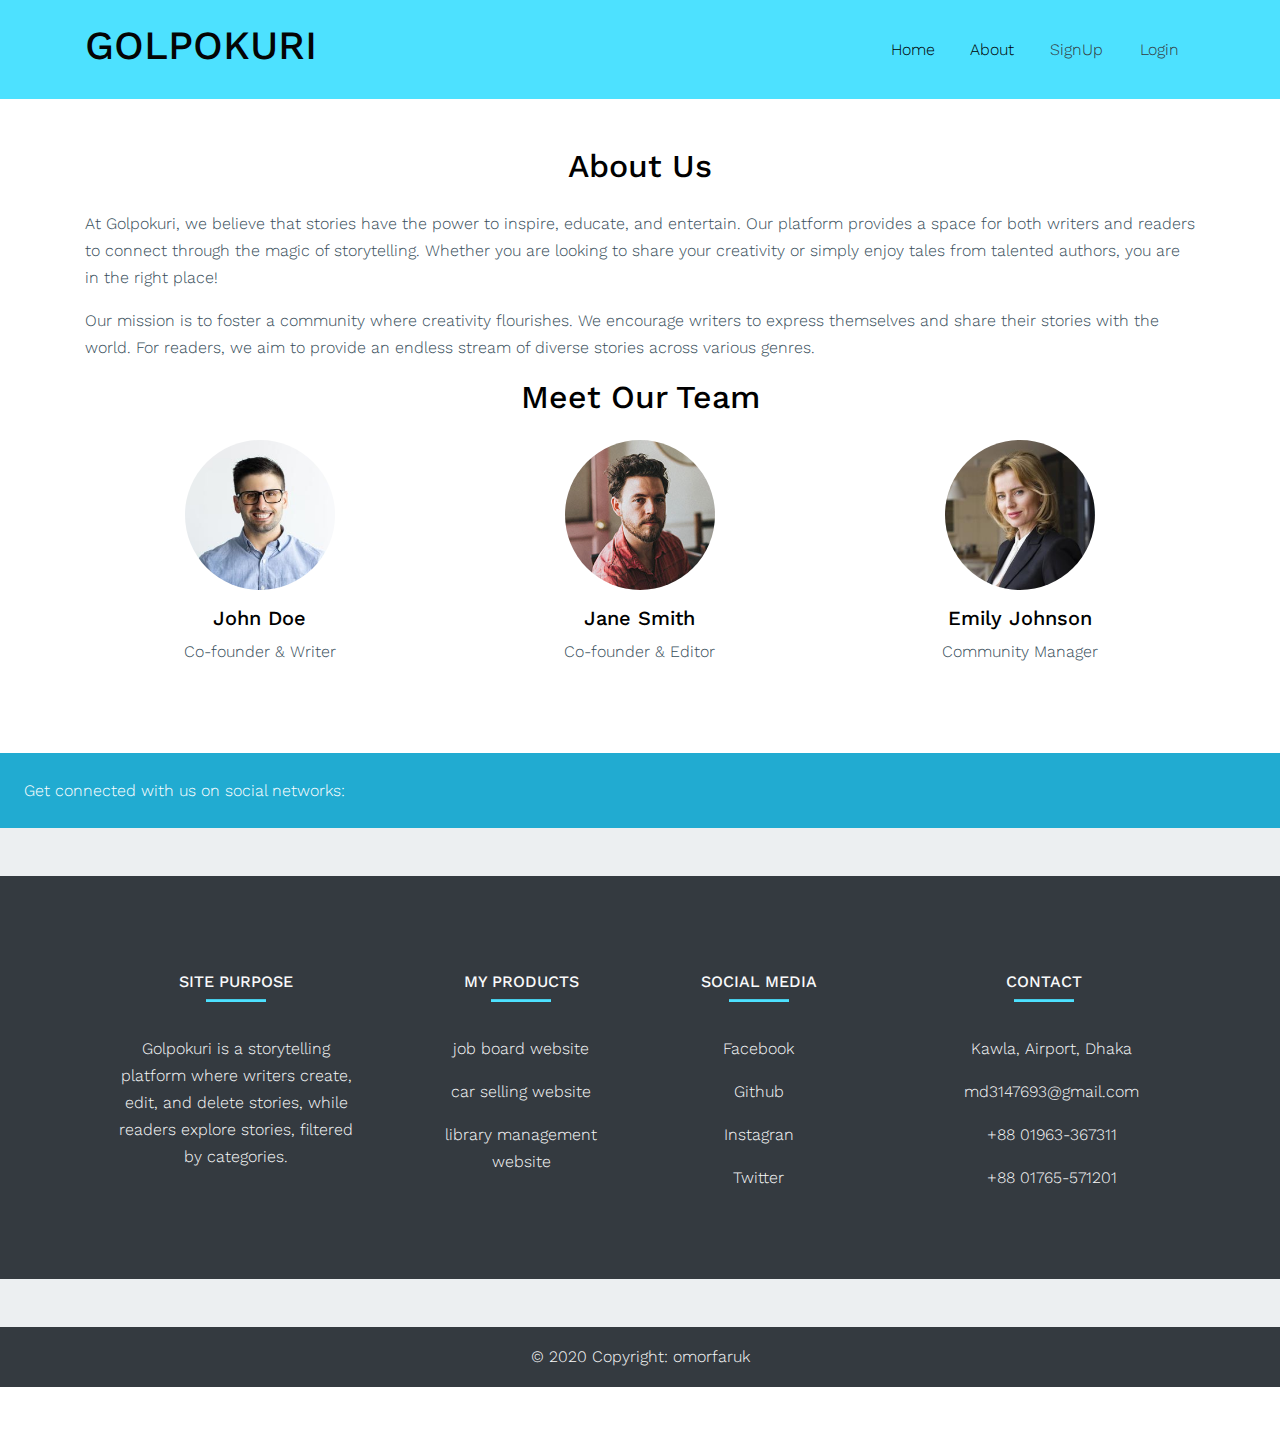
==== about.html @ 8b09ac80 "front end code upload" ====
<!doctype html>
<html lang="en">

  <head>
    <title>Trips &mdash; Website Template by Colorlib</title>
    <meta charset="utf-8">
    <meta name="viewport" content="width=device-width, initial-scale=1, shrink-to-fit=no">
    <link rel="stylesheet" href="https://cdnjs.cloudflare.com/ajax/libs/font-awesome/6.6.0/css/all.min.css" integrity="sha512-Kc323vGBEqzTmouAECnVceyQqyqdsSiqLQISBL29aUW4U/M7pSPA/gEUZQqv1cwx4OnYxTxve5UMg5GT6L4JJg==" crossorigin="anonymous" referrerpolicy="no-referrer" />
    <link href="https://fonts.googleapis.com/css?family=Work+Sans:400,700,900&display=swap" rel="stylesheet">

    <link rel="stylesheet" href="fonts/icomoon/style.css">

    <link rel="stylesheet" href="css/bootstrap.min.css">
    <link rel="stylesheet" href="css/bootstrap-datepicker.css">
    <link rel="stylesheet" href="css/jquery.fancybox.min.css">
    <link rel="stylesheet" href="css/owl.carousel.min.css">
    <link rel="stylesheet" href="css/owl.theme.default.min.css">
    <link rel="stylesheet" href="fonts/flaticon/font/flaticon.css">
    <link rel="stylesheet" href="css/aos.css">

    <!-- MAIN CSS -->
    <link rel="stylesheet" href="css/style.css">
    <link rel="stylesheet" href="style.css">
    
  </head>

  <body data-spy="scroll" data-target=".site-navbar-target" data-offset="300">

    
    <div class="site-wrap" id="home-section">

      <div class="site-mobile-menu site-navbar-target">
        <div class="site-mobile-menu-header">
          <div class="site-mobile-menu-close mt-3">
            <span class="icon-close2 js-menu-toggle"></span>
          </div>
        </div>
        <div class="site-mobile-menu-body"></div>
      </div>

   

      <header class="site-navbar site-navbar-target mb-5" role="banner" style="background-color: #4de1ff;">

        <div class="container">
          <div class="row align-items-center position-relative">

            <div class="col-3 ">
              <div class="site-logo">
                <a href="index.html" class="font-weight-bold">
                  <h1 style="color: rgb(4, 4, 4);">GolpoKuri</h1>
                </a>
              </div>
            </div>

            <div class="col-9  text-right">
              

              <span class="d-inline-block d-lg-none"><a href="#" class="text-white site-menu-toggle js-menu-toggle py-5 text-white"><span class="icon-menu h3 text-white"></span></a></span>

              

              <nav class="site-navigation text-right ml-auto d-none d-lg-block" role="navigation">
                <ul class="site-menu main-menu js-clone-nav ml-auto ">
                  <li><a href="index.html" class="nav-link">Home</a></li>
                  <li><a href="about.html" class="nav-link">About</a></li>
                  <div id="nav-outlook">
                  
                  </div>
                  
                </ul>
              </nav>
            </div>

            
          </div>
        </div>

      </header>


         <!-- conditional nav -->
         <script>
          const token = localStorage.getItem("token");
          nav_menu = document.getElementById("nav-outlook")
          if(token){
            const user_type = localStorage.getItem("user_type");
            if(user_type == "writer"){
              nav_menu.innerHTML = `
              <a href="dashboard.html" class="nav-link text-dark">Dashboard</a>
              <a href="post_story.html" class="nav-link text-dark">Post Story</a>
              <a href="" class="nav-link btn" onclick="handleLogout(event)">Logout</a>
              `;
            }
            else{
              nav_menu.innerHTML = `
              <a href="index.html#stories" class="nav-link text-dark" >Read Stories</a>
              <a href="" class="nav-link text-dark btn" onclick="handleLogout(event)">Logout</a>
              `;
            }  
          }
          else{
              nav_menu.innerHTML = `
              <a href="register.html" class="nav-link text-dark">SignUp</a>
              <a href="login.html" class="nav-link text-dark">Login</a>
              `;
          }
      </script>
  


    <!-- container  -->

    <div class="container content">
      <h2 class="text-center mb-4">About Us</h2>
      <p>
          At Golpokuri, we believe that stories have the power to inspire, educate, and entertain. Our platform provides a space for both writers and readers to connect through the magic of storytelling. Whether you are looking to share your creativity or simply enjoy tales from talented authors, you are in the right place!
      </p>
      <p>
          Our mission is to foster a community where creativity flourishes. We encourage writers to express themselves and share their stories with the world. For readers, we aim to provide an endless stream of diverse stories across various genres. 
      </p>
  </div>

  <div class="container">
      <h2 class="text-center mb-4">Meet Our Team</h2>
      <div class="row">
          <div class="col-md-4 text-center mb-4">
              <div class="team-member">
                  <img src="images/person_1.jpg" alt="Team Member 1" class="img-fluid rounded-circle mb-3" style="width: 150px; height: 150px;">
                  <h5>John Doe</h5>
                  <p>Co-founder & Writer</p>
              </div>
          </div>
          <div class="col-md-4 text-center mb-4">
              <div class="team-member">
                  <img src="images/person_4.jpg" alt="Team Member 2" class="img-fluid rounded-circle mb-3" style="width: 150px; height: 150px;">
                  <h5>Jane Smith</h5>
                  <p>Co-founder & Editor</p>
              </div>
          </div>
          <div class="col-md-4 text-center mb-4">
              <div class="team-member">
                  <img src="images/person_3.jpg" alt="Team Member 3" class="img-fluid rounded-circle mb-3" style="width: 150px; height: 150px;">
                  <h5>Emily Johnson</h5>
                  <p>Community Manager</p>
              </div>
          </div>
      </div>
  </div>
   <!-- Remove the container if you want to extend the Footer to full width. -->
   <div class="my-5">
    <!-- Footer -->
    <footer
            class="text-center text-lg-start text-dark"
            style="background-color: #ECEFF1"
            >
      <!-- Section: Social media -->
      <section
               class="d-flex justify-content-between p-4 text-white"
               style="background-color: #21abd1"
               >
        <!-- Left -->
        <div class="me-5">
          <span>Get connected with us on social networks:</span>
        </div>
        <!-- Left -->
  
        <!-- Right -->
        <div>
          <a href="" class="text-white me-4">
            <i class="fab fa-facebook-f"></i>
          </a>
          <a href="" class="text-white me-4">
            <i class="fab fa-twitter"></i>
          </a>
          <a href="" class="text-white me-4">
            <i class="fab fa-google"></i>
          </a>
          <a href="" class="text-white me-4">
            <i class="fab fa-instagram"></i>
          </a>
          <a href="" class="text-white me-4">
            <i class="fab fa-linkedin"></i>
          </a>
          <a href="" class="text-white me-4">
            <i class="fab fa-github"></i>
          </a>
        </div>
        <!-- Right -->
      </section>
      <!-- Section: Social media -->
  
      <!-- Section: Links  -->
      <section class="bg-dark text-light my-5 py-5">
        <div class="container text-center text-md-start mt-5">
          <!-- Grid row -->
          <div class="row mt-3">
            <!-- Grid column -->
            <div class="col-md-3 col-lg-4 col-xl-3 mx-auto mb-4">
              <!-- Content -->
              <h6 class="text-uppercase fw-bold">Site Purpose</h6>
              <hr
                  class="mb-4 mt-0 d-inline-block mx-auto"
                  style="width: 60px; background-color: #4de1ff; height: 2px"
                  />
              <p>
                Golpokuri is a storytelling platform where writers create, edit, and delete stories, while readers explore stories, filtered by categories.
              </p>
            </div>
            <!-- Grid column -->
  
            <!-- Grid column -->
            <div class="col-md-2 col-lg-2 col-xl-2 mx-auto mb-4">
              <!-- Links -->
              <h6 class="text-uppercase fw-bold">My Products</h6>
              <hr
                  class="mb-4 mt-0 d-inline-block mx-auto"
                  style="width: 60px; background-color: #4de1ff; height: 2px"
                  />
              <p>
                <a href="https://mdomor527461.github.io/job_board-frontend/" target="_blank" class="text-light">job board website</a>
              </p>
              <p>
                <a href="https://car-selling-project.onrender.com" target="_blank" class="text-light">car selling website</a>
              </p>
              <p>
                <a href="https://library-management-project-u3xs.onrender.com" target="_blank"  class="text-light">library management website</a>
              </p>
          
            </div>
            <!-- Grid column -->
  
            <!-- Grid column -->
            <div class="col-md-3 col-lg-2 col-xl-2 mx-auto mb-4">
              <!-- Links -->
              <h6 class="text-uppercase fw-bold">Social Media</h6>
              <hr
                  class="mb-4 mt-0 d-inline-block mx-auto"
                  style="width: 60px; background-color: #4de1ff; height: 2px"
                  />
              <p>
                <a href="https://www.facebook.com/profile.php?id=100095631724268&mibextid=ZbWKwL" class="text-light">Facebook</a>
              </p>
              <p>
                <a href="https://github.com/mdomor527461" class="text-light">Github</a>
              </p>
              <p>
                <a href="https://www.instagram.com/mdomor6674/?hl=en" class="text-light">Instagran</a>
              </p>
              <p>
                <a href="https://x.com/login" class="text-light">Twitter</a>
              </p>
            </div>
            <!-- Grid column -->
  
            <!-- Grid column -->
            <div class="col-md-4 col-lg-3 col-xl-3 mx-auto mb-md-0 mb-4">
              <!-- Links -->
              <h6 class="text-uppercase fw-bold">Contact</h6>
              <hr
                  class="mb-4 mt-0 d-inline-block mx-auto"
                  style="width: 60px; background-color: #4de1ff; height: 2px"
                  />
              <p><i class="fas fa-home mr-3"></i> Kawla, Airport, Dhaka</p>
              <p><i class="fas fa-envelope mr-3"></i> md3147693@gmail.com</p>
              <p><i class="fas fa-phone mr-3"></i> +88 01963-367311</p>
              <p><i class="fas fa-print mr-3"></i> +88 01765-571201</p>
            </div>
            <!-- Grid column -->
          </div>
          <!-- Grid row -->
        </div>
      </section>
      <!-- Section: Links  -->
  
      <!-- Copyright -->
      <div
           class="text-center p-3 bg-dark text-light"
           >
        © 2020 Copyright:
        <a class="text-light" href="https://github.com/mdomor527461"
           >omorfaruk</a
          >
      </div>
      <!-- Copyright -->
    </footer>
    <!-- Footer -->
  </div>
<!-- End of .container -->

    </div>

    <script src="js/jquery-3.3.1.min.js"></script>
    <script src="js/jquery-migrate-3.0.0.js"></script>
    <script src="js/popper.min.js"></script>
    <script src="js/bootstrap.min.js"></script>
    <script src="js/owl.carousel.min.js"></script>
    <script src="js/jquery.sticky.js"></script>
    <script src="js/jquery.waypoints.min.js"></script>
    <script src="js/jquery.animateNumber.min.js"></script>
    <script src="js/jquery.fancybox.min.js"></script>
    <script src="js/jquery.stellar.min.js"></script>
    <script src="js/jquery.easing.1.3.js"></script>
    <script src="js/bootstrap-datepicker.min.js"></script>
    <script src="js/isotope.pkgd.min.js"></script>
    <script src="js/aos.js"></script>
    <script src="js/main.js"></script>
    <!-- user difined js file -->
    <script src="logout.js"></script>
  </body>

</html>
---- fonts/icomoon/style.css ----
@font-face {
  font-family: 'icomoon';
  src:  url('fonts/icomoon.eot?10si43');
  src:  url('fonts/icomoon.eot?10si43#iefix') format('embedded-opentype'),
    url('fonts/icomoon.ttf?10si43') format('truetype'),
    url('fonts/icomoon.woff?10si43') format('woff'),
    url('fonts/icomoon.svg?10si43#icomoon') format('svg');
  font-weight: normal;
  font-style: normal;
}

[class^="icon-"], [class*=" icon-"] {
  /* use !important to prevent issues with browser extensions that change fonts */
  font-family: 'icomoon' !important;
  speak: none;
  font-style: normal;
  font-weight: normal;
  font-variant: normal;
  text-transform: none;
  line-height: 1;

  /* Better Font Rendering =========== */
  -webkit-font-smoothing: antialiased;
  -moz-osx-font-smoothing: grayscale;
}

.icon-asterisk:before {
  content: "\f069";
}
.icon-plus:before {
  content: "\f067";
}
.icon-question:before {
  content: "\f128";
}
.icon-minus:before {
  content: "\f068";
}
.icon-glass:before {
  content: "\f000";
}
.icon-music:before {
  content: "\f001";
}
.icon-search:before {
  content: "\f002";
}
.icon-envelope-o:before {
  content: "\f003";
}
.icon-heart:before {
  content: "\f004";
}
.icon-star:before {
  content: "\f005";
}
.icon-star-o:before {
  content: "\f006";
}
.icon-user:before {
  content: "\f007";
}
.icon-film:before {
  content: "\f008";
}
.icon-th-large:before {
  content: "\f009";
}
.icon-th:before {
  content: "\f00a";
}
.icon-th-list:before {
  content: "\f00b";
}
.icon-check:before {
  content: "\f00c";
}
.icon-close:before {
  content: "\f00d";
}
.icon-remove:before {
  content: "\f00d";
}
.icon-times:before {
  content: "\f00d";
}
.icon-search-plus:before {
  content: "\f00e";
}
.icon-search-minus:before {
  content: "\f010";
}
.icon-power-off:before {
  content: "\f011";
}
.icon-signal:before {
  content: "\f012";
}
.icon-cog:before {
  content: "\f013";
}
.icon-gear:before {
  content: "\f013";
}
.icon-trash-o:before {
  content: "\f014";
}
.icon-home:before {
  content: "\f015";
}
.icon-file-o:before {
  content: "\f016";
}
.icon-clock-o:before {
  content: "\f017";
}
.icon-road:before {
  content: "\f018";
}
.icon-download:before {
  content: "\f019";
}
.icon-arrow-circle-o-down:before {
  content: "\f01a";
}
.icon-arrow-circle-o-up:before {
  content: "\f01b";
}
.icon-inbox:before {
  content: "\f01c";
}
.icon-play-circle-o:before {
  content: "\f01d";
}
.icon-repeat:before {
  content: "\f01e";
}
.icon-rotate-right:before {
  content: "\f01e";
}
.icon-refresh:before {
  content: "\f021";
}
.icon-list-alt:before {
  content: "\f022";
}
.icon-lock:before {
  content: "\f023";
}
.icon-flag:before {
  content: "\f024";
}
.icon-headphones:before {
  content: "\f025";
}
.icon-volume-off:before {
  content: "\f026";
}
.icon-volume-down:before {
  content: "\f027";
}
.icon-volume-up:before {
  content: "\f028";
}
.icon-qrcode:before {
  content: "\f029";
}
.icon-barcode:before {
  content: "\f02a";
}
.icon-tag:before {
  content: "\f02b";
}
.icon-tags:before {
  content: "\f02c";
}
.icon-book:before {
  content: "\f02d";
}
.icon-bookmark:before {
  content: "\f02e";
}
.icon-print:before {
  content: "\f02f";
}
.icon-camera:before {
  content: "\f030";
}
.icon-font:before {
  content: "\f031";
}
.icon-bold:before {
  content: "\f032";
}
.icon-italic:before {
  content: "\f033";
}
.icon-text-height:before {
  content: "\f034";
}
.icon-text-width:before {
  content: "\f035";
}
.icon-align-left:before {
  content: "\f036";
}
.icon-align-center:before {
  content: "\f037";
}
.icon-align-right:before {
  content: "\f038";
}
.icon-align-justify:before {
  content: "\f039";
}
.icon-list:before {
  content: "\f03a";
}
.icon-dedent:before {
  content: "\f03b";
}
.icon-outdent:before {
  content: "\f03b";
}
.icon-indent:before {
  content: "\f03c";
}
.icon-video-camera:before {
  content: "\f03d";
}
.icon-image:before {
  content: "\f03e";
}
.icon-photo:before {
  content: "\f03e";
}
.icon-picture-o:before {
  content: "\f03e";
}
.icon-pencil:before {
  content: "\f040";
}
.icon-map-marker:before {
  content: "\f041";
}
.icon-adjust:before {
  content: "\f042";
}
.icon-tint:before {
  content: "\f043";
}
.icon-edit:before {
  content: "\f044";
}
.icon-pencil-square-o:before {
  content: "\f044";
}
.icon-share-square-o:before {
  content: "\f045";
}
.icon-check-square-o:before {
  content: "\f046";
}
.icon-arrows:before {
  content: "\f047";
}
.icon-step-backward:before {
  content: "\f048";
}
.icon-fast-backward:before {
  content: "\f049";
}
.icon-backward:before {
  content: "\f04a";
}
.icon-play:before {
  content: "\f04b";
}
.icon-pause:before {
  content: "\f04c";
}
.icon-stop:before {
  content: "\f04d";
}
.icon-forward:before {
  content: "\f04e";
}
.icon-fast-forward:before {
  content: "\f050";
}
.icon-step-forward:before {
  content: "\f051";
}
.icon-eject:before {
  content: "\f052";
}
.icon-chevron-left:before {
  content: "\f053";
}
.icon-chevron-right:before {
  content: "\f054";
}
.icon-plus-circle:before {
  content: "\f055";
}
.icon-minus-circle:before {
  content: "\f056";
}
.icon-times-circle:before {
  content: "\f057";
}
.icon-check-circle:before {
  content: "\f058";
}
.icon-question-circle:before {
  content: "\f059";
}
.icon-info-circle:before {
  content: "\f05a";
}
.icon-crosshairs:before {
  content: "\f05b";
}
.icon-times-circle-o:before {
  content: "\f05c";
}
.icon-check-circle-o:before {
  content: "\f05d";
}
.icon-ban:before {
  content: "\f05e";
}
.icon-arrow-left:before {
  content: "\f060";
}
.icon-arrow-right:before {
  content: "\f061";
}
.icon-arrow-up:before {
  content: "\f062";
}
.icon-arrow-down:before {
  content: "\f063";
}
.icon-mail-forward:before {
  content: "\f064";
}
.icon-share:before {
  content: "\f064";
}
.icon-expand:before {
  content: "\f065";
}
.icon-compress:before {
  content: "\f066";
}
.icon-exclamation-circle:before {
  content: "\f06a";
}
.icon-gift:before {
  content: "\f06b";
}
.icon-leaf:before {
  content: "\f06c";
}
.icon-fire:before {
  content: "\f06d";
}
.icon-eye:before {
  content: "\f06e";
}
.icon-eye-slash:before {
  content: "\f070";
}
.icon-exclamation-triangle:before {
  content: "\f071";
}
.icon-warning:before {
  content: "\f071";
}
.icon-plane:before {
  content: "\f072";
}
.icon-calendar:before {
  content: "\f073";
}
.icon-random:before {
  content: "\f074";
}
.icon-comment:before {
  content: "\f075";
}
.icon-magnet:before {
  content: "\f076";
}
.icon-chevron-up:before {
  content: "\f077";
}
.icon-chevron-down:before {
  content: "\f078";
}
.icon-retweet:before {
  content: "\f079";
}
.icon-shopping-cart:before {
  content: "\f07a";
}
.icon-folder:before {
  content: "\f07b";
}
.icon-folder-open:before {
  content: "\f07c";
}
.icon-arrows-v:before {
  content: "\f07d";
}
.icon-arrows-h:before {
  content: "\f07e";
}
.icon-bar-chart:before {
  content: "\f080";
}
.icon-bar-chart-o:before {
  content: "\f080";
}
.icon-twitter-square:before {
  content: "\f081";
}
.icon-facebook-square:before {
  content: "\f082";
}
.icon-camera-retro:before {
  content: "\f083";
}
.icon-key:before {
  content: "\f084";
}
.icon-cogs:before {
  content: "\f085";
}
.icon-gears:before {
  content: "\f085";
}
.icon-comments:before {
  content: "\f086";
}
.icon-thumbs-o-up:before {
  content: "\f087";
}
.icon-thumbs-o-down:before {
  content: "\f088";
}
.icon-star-half:before {
  content: "\f089";
}
.icon-heart-o:before {
  content: "\f08a";
}
.icon-sign-out:before {
  content: "\f08b";
}
.icon-linkedin-square:before {
  content: "\f08c";
}
.icon-thumb-tack:before {
  content: "\f08d";
}
.icon-external-link:before {
  content: "\f08e";
}
.icon-sign-in:before {
  content: "\f090";
}
.icon-trophy:before {
  content: "\f091";
}
.icon-github-square:before {
  content: "\f092";
}
.icon-upload:before {
  content: "\f093";
}
.icon-lemon-o:before {
  content: "\f094";
}
.icon-phone:before {
  content: "\f095";
}
.icon-square-o:before {
  content: "\f096";
}
.icon-bookmark-o:before {
  content: "\f097";
}
.icon-phone-square:before {
  content: "\f098";
}
.icon-twitter:before {
  content: "\f099";
}
.icon-facebook:before {
  content: "\f09a";
}
.icon-facebook-f:before {
  content: "\f09a";
}
.icon-github:before {
  content: "\f09b";
}
.icon-unlock:before {
  content: "\f09c";
}
.icon-credit-card:before {
  content: "\f09d";
}
.icon-feed:before {
  content: "\f09e";
}
.icon-rss:before {
  content: "\f09e";
}
.icon-hdd-o:before {
  content: "\f0a0";
}
.icon-bullhorn:before {
  content: "\f0a1";
}
.icon-bell-o:before {
  content: "\f0a2";
}
.icon-certificate:before {
  content: "\f0a3";
}
.icon-hand-o-right:before {
  content: "\f0a4";
}
.icon-hand-o-left:before {
  content: "\f0a5";
}
.icon-hand-o-up:before {
  content: "\f0a6";
}
.icon-hand-o-down:before {
  content: "\f0a7";
}
.icon-arrow-circle-left:before {
  content: "\f0a8";
}
.icon-arrow-circle-right:before {
  content: "\f0a9";
}
.icon-arrow-circle-up:before {
  content: "\f0aa";
}
.icon-arrow-circle-down:before {
  content: "\f0ab";
}
.icon-globe:before {
  content: "\f0ac";
}
.icon-wrench:before {
  content: "\f0ad";
}
.icon-tasks:before {
  content: "\f0ae";
}
.icon-filter:before {
  content: "\f0b0";
}
.icon-briefcase:before {
  content: "\f0b1";
}
.icon-arrows-alt:before {
  content: "\f0b2";
}
.icon-group:before {
  content: "\f0c0";
}
.icon-users:before {
  content: "\f0c0";
}
.icon-chain:before {
  content: "\f0c1";
}
.icon-link:before {
  content: "\f0c1";
}
.icon-cloud:before {
  content: "\f0c2";
}
.icon-flask:before {
  content: "\f0c3";
}
.icon-cut:before {
  content: "\f0c4";
}
.icon-scissors:before {
  content: "\f0c4";
}
.icon-copy:before {
  content: "\f0c5";
}
.icon-files-o:before {
  content: "\f0c5";
}
.icon-paperclip:before {
  content: "\f0c6";
}
.icon-floppy-o:before {
  content: "\f0c7";
}
.icon-save:before {
  content: "\f0c7";
}
.icon-square:before {
  content: "\f0c8";
}
.icon-bars:before {
  content: "\f0c9";
}
.icon-navicon:before {
  content: "\f0c9";
}
.icon-reorder:before {
  content: "\f0c9";
}
.icon-list-ul:before {
  content: "\f0ca";
}
.icon-list-ol:before {
  content: "\f0cb";
}
.icon-strikethrough:before {
  content: "\f0cc";
}
.icon-underline:before {
  content: "\f0cd";
}
.icon-table:before {
  content: "\f0ce";
}
.icon-magic:before {
  content: "\f0d0";
}
.icon-truck:before {
  content: "\f0d1";
}
.icon-pinterest:before {
  content: "\f0d2";
}
.icon-pinterest-square:before {
  content: "\f0d3";
}
.icon-google-plus-square:before {
  content: "\f0d4";
}
.icon-google-plus:before {
  content: "\f0d5";
}
.icon-money:before {
  content: "\f0d6";
}
.icon-caret-down:before {
  content: "\f0d7";
}
.icon-caret-up:before {
  content: "\f0d8";
}
.icon-caret-left:before {
  content: "\f0d9";
}
.icon-caret-right:before {
  content: "\f0da";
}
.icon-columns:before {
  content: "\f0db";
}
.icon-sort:before {
  content: "\f0dc";
}
.icon-unsorted:before {
  content: "\f0dc";
}
.icon-sort-desc:before {
  content: "\f0dd";
}
.icon-sort-down:before {
  content: "\f0dd";
}
.icon-sort-asc:before {
  content: "\f0de";
}
.icon-sort-up:before {
  content: "\f0de";
}
.icon-envelope:before {
  content: "\f0e0";
}
.icon-linkedin:before {
  content: "\f0e1";
}
.icon-rotate-left:before {
  content: "\f0e2";
}
.icon-undo:before {
  content: "\f0e2";
}
.icon-gavel:before {
  content: "\f0e3";
}
.icon-legal:before {
  content: "\f0e3";
}
.icon-dashboard:before {
  content: "\f0e4";
}
.icon-tachometer:before {
  content: "\f0e4";
}
.icon-comment-o:before {
  content: "\f0e5";
}
.icon-comments-o:before {
  content: "\f0e6";
}
.icon-bolt:before {
  content: "\f0e7";
}
.icon-flash:before {
  content: "\f0e7";
}
.icon-sitemap:before {
  content: "\f0e8";
}
.icon-umbrella:before {
  content: "\f0e9";
}
.icon-clipboard:before {
  content: "\f0ea";
}
.icon-paste:before {
  content: "\f0ea";
}
.icon-lightbulb-o:before {
  content: "\f0eb";
}
.icon-exchange:before {
  content: "\f0ec";
}
.icon-cloud-download:before {
  content: "\f0ed";
}
.icon-cloud-upload:before {
  content: "\f0ee";
}
.icon-user-md:before {
  content: "\f0f0";
}
.icon-stethoscope:before {
  content: "\f0f1";
}
.icon-suitcase:before {
  content: "\f0f2";
}
.icon-bell:before {
  content: "\f0f3";
}
.icon-coffee:before {
  content: "\f0f4";
}
.icon-cutlery:before {
  content: "\f0f5";
}
.icon-file-text-o:before {
  content: "\f0f6";
}
.icon-building-o:before {
  content: "\f0f7";
}
.icon-hospital-o:before {
  content: "\f0f8";
}
.icon-ambulance:before {
  content: "\f0f9";
}
.icon-medkit:before {
  content: "\f0fa";
}
.icon-fighter-jet:before {
  content: "\f0fb";
}
.icon-beer:before {
  content: "\f0fc";
}
.icon-h-square:before {
  content: "\f0fd";
}
.icon-plus-square:before {
  content: "\f0fe";
}
.icon-angle-double-left:before {
  content: "\f100";
}
.icon-angle-double-right:before {
  content: "\f101";
}
.icon-angle-double-up:before {
  content: "\f102";
}
.icon-angle-double-down:before {
  content: "\f103";
}
.icon-angle-left:before {
  content: "\f104";
}
.icon-angle-right:before {
  content: "\f105";
}
.icon-angle-up:before {
  content: "\f106";
}
.icon-angle-down:before {
  content: "\f107";
}
.icon-desktop:before {
  content: "\f108";
}
.icon-laptop:before {
  content: "\f109";
}
.icon-tablet:before {
  content: "\f10a";
}
.icon-mobile:before {
  content: "\f10b";
}
.icon-mobile-phone:before {
  content: "\f10b";
}
.icon-circle-o:before {
  content: "\f10c";
}
.icon-quote-left:before {
  content: "\f10d";
}
.icon-quote-right:before {
  content: "\f10e";
}
.icon-spinner:before {
  content: "\f110";
}
.icon-circle:before {
  content: "\f111";
}
.icon-mail-reply:before {
  content: "\f112";
}
.icon-reply:before {
  content: "\f112";
}
.icon-github-alt:before {
  content: "\f113";
}
.icon-folder-o:before {
  content: "\f114";
}
.icon-folder-open-o:before {
  content: "\f115";
}
.icon-smile-o:before {
  content: "\f118";
}
.icon-frown-o:before {
  content: "\f119";
}
.icon-meh-o:before {
  content: "\f11a";
}
.icon-gamepad:before {
  content: "\f11b";
}
.icon-keyboard-o:before {
  content: "\f11c";
}
.icon-flag-o:before {
  content: "\f11d";
}
.icon-flag-checkered:before {
  content: "\f11e";
}
.icon-terminal:before {
  content: "\f120";
}
.icon-code:before {
  content: "\f121";
}
.icon-mail-reply-all:before {
  content: "\f122";
}
.icon-reply-all:before {
  content: "\f122";
}
.icon-star-half-empty:before {
  content: "\f123";
}
.icon-star-half-full:before {
  content: "\f123";
}
.icon-star-half-o:before {
  content: "\f123";
}
.icon-location-arrow:before {
  content: "\f124";
}
.icon-crop:before {
  content: "\f125";
}
.icon-code-fork:before {
  content: "\f126";
}
.icon-chain-broken:before {
  content: "\f127";
}
.icon-unlink:before {
  content: "\f127";
}
.icon-info:before {
  content: "\f129";
}
.icon-exclamation:before {
  content: "\f12a";
}
.icon-superscript:before {
  content: "\f12b";
}
.icon-subscript:before {
  content: "\f12c";
}
.icon-eraser:before {
  content: "\f12d";
}
.icon-puzzle-piece:before {
  content: "\f12e";
}
.icon-microphone:before {
  content: "\f130";
}
.icon-microphone-slash:before {
  content: "\f131";
}
.icon-shield:before {
  content: "\f132";
}
.icon-calendar-o:before {
  content: "\f133";
}
.icon-fire-extinguisher:before {
  content: "\f134";
}
.icon-rocket:before {
  content: "\f135";
}
.icon-maxcdn:before {
  content: "\f136";
}
.icon-chevron-circle-left:before {
  content: "\f137";
}
.icon-chevron-circle-right:before {
  content: "\f138";
}
.icon-chevron-circle-up:before {
  content: "\f139";
}
.icon-chevron-circle-down:before {
  content: "\f13a";
}
.icon-html5:before {
  content: "\f13b";
}
.icon-css3:before {
  content: "\f13c";
}
.icon-anchor:before {
  content: "\f13d";
}
.icon-unlock-alt:before {
  content: "\f13e";
}
.icon-bullseye:before {
  content: "\f140";
}
.icon-ellipsis-h:before {
  content: "\f141";
}
.icon-ellipsis-v:before {
  content: "\f142";
}
.icon-rss-square:before {
  content: "\f143";
}
.icon-play-circle:before {
  content: "\f144";
}
.icon-ticket:before {
  content: "\f145";
}
.icon-minus-square:before {
  content: "\f146";
}
.icon-minus-square-o:before {
  content: "\f147";
}
.icon-level-up:before {
  content: "\f148";
}
.icon-level-down:before {
  content: "\f149";
}
.icon-check-square:before {
  content: "\f14a";
}
.icon-pencil-square:before {
  content: "\f14b";
}
.icon-external-link-square:before {
  content: "\f14c";
}
.icon-share-square:before {
  content: "\f14d";
}
.icon-compass:before {
  content: "\f14e";
}
.icon-caret-square-o-down:before {
  content: "\f150";
}
.icon-toggle-down:before {
  content: "\f150";
}
.icon-caret-square-o-up:before {
  content: "\f151";
}
.icon-toggle-up:before {
  content: "\f151";
}
.icon-caret-square-o-right:before {
  content: "\f152";
}
.icon-toggle-right:before {
  content: "\f152";
}
.icon-eur:before {
  content: "\f153";
}
.icon-euro:before {
  content: "\f153";
}
.icon-gbp:before {
  content: "\f154";
}
.icon-dollar:before {
  content: "\f155";
}
.icon-usd:before {
  content: "\f155";
}
.icon-inr:before {
  content: "\f156";
}
.icon-rupee:before {
  content: "\f156";
}
.icon-cny:before {
  content: "\f157";
}
.icon-jpy:before {
  content: "\f157";
}
.icon-rmb:before {
  content: "\f157";
}
.icon-yen:before {
  content: "\f157";
}
.icon-rouble:before {
  content: "\f158";
}
.icon-rub:before {
  content: "\f158";
}
.icon-ruble:before {
  content: "\f158";
}
.icon-krw:before {
  content: "\f159";
}
.icon-won:before {
  content: "\f159";
}
.icon-bitcoin:before {
  content: "\f15a";
}
.icon-btc:before {
  content: "\f15a";
}
.icon-file:before {
  content: "\f15b";
}
.icon-file-text:before {
  content: "\f15c";
}
.icon-sort-alpha-asc:before {
  content: "\f15d";
}
.icon-sort-alpha-desc:before {
  content: "\f15e";
}
.icon-sort-amount-asc:before {
  content: "\f160";
}
.icon-sort-amount-desc:before {
  content: "\f161";
}
.icon-sort-numeric-asc:before {
  content: "\f162";
}
.icon-sort-numeric-desc:before {
  content: "\f163";
}
.icon-thumbs-up:before {
  content: "\f164";
}
.icon-thumbs-down:before {
  content: "\f165";
}
.icon-youtube-square:before {
  content: "\f166";
}
.icon-youtube:before {
  content: "\f167";
}
.icon-xing:before {
  content: "\f168";
}
.icon-xing-square:before {
  content: "\f169";
}
.icon-youtube-play:before {
  content: "\f16a";
}
.icon-dropbox:before {
  content: "\f16b";
}
.icon-stack-overflow:before {
  content: "\f16c";
}
.icon-instagram:before {
  content: "\f16d";
}
.icon-flickr:before {
  content: "\f16e";
}
.icon-adn:before {
  content: "\f170";
}
.icon-bitbucket:before {
  content: "\f171";
}
.icon-bitbucket-square:before {
  content: "\f172";
}
.icon-tumblr:before {
  content: "\f173";
}
.icon-tumblr-square:before {
  content: "\f174";
}
.icon-long-arrow-down:before {
  content: "\f175";
}
.icon-long-arrow-up:before {
  content: "\f176";
}
.icon-long-arrow-left:before {
  content: "\f177";
}
.icon-long-arrow-right:before {
  content: "\f178";
}
.icon-apple:before {
  content: "\f179";
}
.icon-windows:before {
  content: "\f17a";
}
.icon-android:before {
  content: "\f17b";
}
.icon-linux:before {
  content: "\f17c";
}
.icon-dribbble:before {
  content: "\f17d";
}
.icon-skype:before {
  content: "\f17e";
}
.icon-foursquare:before {
  content: "\f180";
}
.icon-trello:before {
  content: "\f181";
}
.icon-female:before {
  content: "\f182";
}
.icon-male:before {
  content: "\f183";
}
.icon-gittip:before {
  content: "\f184";
}
.icon-gratipay:before {
  content: "\f184";
}
.icon-sun-o:before {
  content: "\f185";
}
.icon-moon-o:before {
  content: "\f186";
}
.icon-archive:before {
  content: "\f187";
}
.icon-bug:before {
  content: "\f188";
}
.icon-vk:before {
  content: "\f189";
}
.icon-weibo:before {
  content: "\f18a";
}
.icon-renren:before {
  content: "\f18b";
}
.icon-pagelines:before {
  content: "\f18c";
}
.icon-stack-exchange:before {
  content: "\f18d";
}
.icon-arrow-circle-o-right:before {
  content: "\f18e";
}
.icon-arrow-circle-o-left:before {
  content: "\f190";
}
.icon-caret-square-o-left:before {
  content: "\f191";
}
.icon-toggle-left:before {
  content: "\f191";
}
.icon-dot-circle-o:before {
  content: "\f192";
}
.icon-wheelchair:before {
  content: "\f193";
}
.icon-vimeo-square:before {
  content: "\f194";
}
.icon-try:before {
  content: "\f195";
}
.icon-turkish-lira:before {
  content: "\f195";
}
.icon-plus-square-o:before {
  content: "\f196";
}
.icon-space-shuttle:before {
  content: "\f197";
}
.icon-slack:before {
  content: "\f198";
}
.icon-envelope-square:before {
  content: "\f199";
}
.icon-wordpress:before {
  content: "\f19a";
}
.icon-openid:before {
  content: "\f19b";
}
.icon-bank:before {
  content: "\f19c";
}
.icon-institution:before {
  content: "\f19c";
}
.icon-university:before {
  content: "\f19c";
}
.icon-graduation-cap:before {
  content: "\f19d";
}
.icon-mortar-board:before {
  content: "\f19d";
}
.icon-yahoo:before {
  content: "\f19e";
}
.icon-google:before {
  content: "\f1a0";
}
.icon-reddit:before {
  content: "\f1a1";
}
.icon-reddit-square:before {
  content: "\f1a2";
}
.icon-stumbleupon-circle:before {
  content: "\f1a3";
}
.icon-stumbleupon:before {
  content: "\f1a4";
}
.icon-delicious:before {
  content: "\f1a5";
}
.icon-digg:before {
  content: "\f1a6";
}
.icon-pied-piper-pp:before {
  content: "\f1a7";
}
.icon-pied-piper-alt:before {
  content: "\f1a8";
}
.icon-drupal:before {
  content: "\f1a9";
}
.icon-joomla:before {
  content: "\f1aa";
}
.icon-language:before {
  content: "\f1ab";
}
.icon-fax:before {
  content: "\f1ac";
}
.icon-building:before {
  content: "\f1ad";
}
.icon-child:before {
  content: "\f1ae";
}
.icon-paw:before {
  content: "\f1b0";
}
.icon-spoon:before {
  content: "\f1b1";
}
.icon-cube:before {
  content: "\f1b2";
}
.icon-cubes:before {
  content: "\f1b3";
}
.icon-behance:before {
  content: "\f1b4";
}
.icon-behance-square:before {
  content: "\f1b5";
}
.icon-steam:before {
  content: "\f1b6";
}
.icon-steam-square:before {
  content: "\f1b7";
}
.icon-recycle:before {
  content: "\f1b8";
}
.icon-automobile:before {
  content: "\f1b9";
}
.icon-car:before {
  content: "\f1b9";
}
.icon-cab:before {
  content: "\f1ba";
}
.icon-taxi:before {
  content: "\f1ba";
}
.icon-tree:before {
  content: "\f1bb";
}
.icon-spotify:before {
  content: "\f1bc";
}
.icon-deviantart:before {
  content: "\f1bd";
}
.icon-soundcloud:before {
  content: "\f1be";
}
.icon-database:before {
  content: "\f1c0";
}
.icon-file-pdf-o:before {
  content: "\f1c1";
}
.icon-file-word-o:before {
  content: "\f1c2";
}
.icon-file-excel-o:before {
  content: "\f1c3";
}
.icon-file-powerpoint-o:before {
  content: "\f1c4";
}
.icon-file-image-o:before {
  content: "\f1c5";
}
.icon-file-photo-o:before {
  content: "\f1c5";
}
.icon-file-picture-o:before {
  content: "\f1c5";
}
.icon-file-archive-o:before {
  content: "\f1c6";
}
.icon-file-zip-o:before {
  content: "\f1c6";
}
.icon-file-audio-o:before {
  content: "\f1c7";
}
.icon-file-sound-o:before {
  content: "\f1c7";
}
.icon-file-movie-o:before {
  content: "\f1c8";
}
.icon-file-video-o:before {
  content: "\f1c8";
}
.icon-file-code-o:before {
  content: "\f1c9";
}
.icon-vine:before {
  content: "\f1ca";
}
.icon-codepen:before {
  content: "\f1cb";
}
.icon-jsfiddle:before {
  content: "\f1cc";
}
.icon-life-bouy:before {
  content: "\f1cd";
}
.icon-life-buoy:before {
  content: "\f1cd";
}
.icon-life-ring:before {
  content: "\f1cd";
}
.icon-life-saver:before {
  content: "\f1cd";
}
.icon-support:before {
  content: "\f1cd";
}
.icon-circle-o-notch:before {
  content: "\f1ce";
}
.icon-ra:before {
  content: "\f1d0";
}
.icon-rebel:before {
  content: "\f1d0";
}
.icon-resistance:before {
  content: "\f1d0";
}
.icon-empire:before {
  content: "\f1d1";
}
.icon-ge:before {
  content: "\f1d1";
}
.icon-git-square:before {
  content: "\f1d2";
}
.icon-git:before {
  content: "\f1d3";
}
.icon-hacker-news:before {
  content: "\f1d4";
}
.icon-y-combinator-square:before {
  content: "\f1d4";
}
.icon-yc-square:before {
  content: "\f1d4";
}
.icon-tencent-weibo:before {
  content: "\f1d5";
}
.icon-qq:before {
  content: "\f1d6";
}
.icon-wechat:before {
  content: "\f1d7";
}
.icon-weixin:before {
  content: "\f1d7";
}
.icon-paper-plane:before {
  content: "\f1d8";
}
.icon-send:before {
  content: "\f1d8";
}
.icon-paper-plane-o:before {
  content: "\f1d9";
}
.icon-send-o:before {
  content: "\f1d9";
}
.icon-history:before {
  content: "\f1da";
}
.icon-circle-thin:before {
  content: "\f1db";
}
.icon-header:before {
  content: "\f1dc";
}
.icon-paragraph:before {
  content: "\f1dd";
}
.icon-sliders:before {
  content: "\f1de";
}
.icon-share-alt:before {
  content: "\f1e0";
}
.icon-share-alt-square:before {
  content: "\f1e1";
}
.icon-bomb:before {
  content: "\f1e2";
}
.icon-futbol-o:before {
  content: "\f1e3";
}
.icon-soccer-ball-o:before {
  content: "\f1e3";
}
.icon-tty:before {
  content: "\f1e4";
}
.icon-binoculars:before {
  content: "\f1e5";
}
.icon-plug:before {
  content: "\f1e6";
}
.icon-slideshare:before {
  content: "\f1e7";
}
.icon-twitch:before {
  content: "\f1e8";
}
.icon-yelp:before {
  content: "\f1e9";
}
.icon-newspaper-o:before {
  content: "\f1ea";
}
.icon-wifi:before {
  content: "\f1eb";
}
.icon-calculator:before {
  content: "\f1ec";
}
.icon-paypal:before {
  content: "\f1ed";
}
.icon-google-wallet:before {
  content: "\f1ee";
}
.icon-cc-visa:before {
  content: "\f1f0";
}
.icon-cc-mastercard:before {
  content: "\f1f1";
}
.icon-cc-discover:before {
  content: "\f1f2";
}
.icon-cc-amex:before {
  content: "\f1f3";
}
.icon-cc-paypal:before {
  content: "\f1f4";
}
.icon-cc-stripe:before {
  content: "\f1f5";
}
.icon-bell-slash:before {
  content: "\f1f6";
}
.icon-bell-slash-o:before {
  content: "\f1f7";
}
.icon-trash:before {
  content: "\f1f8";
}
.icon-copyright:before {
  content: "\f1f9";
}
.icon-at:before {
  content: "\f1fa";
}
.icon-eyedropper:before {
  content: "\f1fb";
}
.icon-paint-brush:before {
  content: "\f1fc";
}
.icon-birthday-cake:before {
  content: "\f1fd";
}
.icon-area-chart:before {
  content: "\f1fe";
}
.icon-pie-chart:before {
  content: "\f200";
}
.icon-line-chart:before {
  content: "\f201";
}
.icon-lastfm:before {
  content: "\f202";
}
.icon-lastfm-square:before {
  content: "\f203";
}
.icon-toggle-off:before {
  content: "\f204";
}
.icon-toggle-on:before {
  content: "\f205";
}
.icon-bicycle:before {
  content: "\f206";
}
.icon-bus:before {
  content: "\f207";
}
.icon-ioxhost:before {
  content: "\f208";
}
.icon-angellist:before {
  content: "\f209";
}
.icon-cc:before {
  content: "\f20a";
}
.icon-ils:before {
  content: "\f20b";
}
.icon-shekel:before {
  content: "\f20b";
}
.icon-sheqel:before {
  content: "\f20b";
}
.icon-meanpath:before {
  content: "\f20c";
}
.icon-buysellads:before {
  content: "\f20d";
}
.icon-connectdevelop:before {
  content: "\f20e";
}
.icon-dashcube:before {
  content: "\f210";
}
.icon-forumbee:before {
  content: "\f211";
}
.icon-leanpub:before {
  content: "\f212";
}
.icon-sellsy:before {
  content: "\f213";
}
.icon-shirtsinbulk:before {
  content: "\f214";
}
.icon-simplybuilt:before {
  content: "\f215";
}
.icon-skyatlas:before {
  content: "\f216";
}
.icon-cart-plus:before {
  content: "\f217";
}
.icon-cart-arrow-down:before {
  content: "\f218";
}
.icon-diamond:before {
  content: "\f219";
}
.icon-ship:before {
  content: "\f21a";
}
.icon-user-secret:before {
  content: "\f21b";
}
.icon-motorcycle:before {
  content: "\f21c";
}
.icon-street-view:before {
  content: "\f21d";
}
.icon-heartbeat:before {
  content: "\f21e";
}
.icon-venus:before {
  content: "\f221";
}
.icon-mars:before {
  content: "\f222";
}
.icon-mercury:before {
  content: "\f223";
}
.icon-intersex:before {
  content: "\f224";
}
.icon-transgender:before {
  content: "\f224";
}
.icon-transgender-alt:before {
  content: "\f225";
}
.icon-venus-double:before {
  content: "\f226";
}
.icon-mars-double:before {
  content: "\f227";
}
.icon-venus-mars:before {
  content: "\f228";
}
.icon-mars-stroke:before {
  content: "\f229";
}
.icon-mars-stroke-v:before {
  content: "\f22a";
}
.icon-mars-stroke-h:before {
  content: "\f22b";
}
.icon-neuter:before {
  content: "\f22c";
}
.icon-genderless:before {
  content: "\f22d";
}
.icon-facebook-official:before {
  content: "\f230";
}
.icon-pinterest-p:before {
  content: "\f231";
}
.icon-whatsapp:before {
  content: "\f232";
}
.icon-server:before {
  content: "\f233";
}
.icon-user-plus:before {
  content: "\f234";
}
.icon-user-times:before {
  content: "\f235";
}
.icon-bed:before {
  content: "\f236";
}
.icon-hotel:before {
  content: "\f236";
}
.icon-viacoin:before {
  content: "\f237";
}
.icon-train:before {
  content: "\f238";
}
.icon-subway:before {
  content: "\f239";
}
.icon-medium:before {
  content: "\f23a";
}
.icon-y-combinator:before {
  content: "\f23b";
}
.icon-yc:before {
  content: "\f23b";
}
.icon-optin-monster:before {
  content: "\f23c";
}
.icon-opencart:before {
  content: "\f23d";
}
.icon-expeditedssl:before {
  content: "\f23e";
}
.icon-battery:before {
  content: "\f240";
}
.icon-battery-4:before {
  content: "\f240";
}
.icon-battery-full:before {
  content: "\f240";
}
.icon-battery-3:before {
  content: "\f241";
}
.icon-battery-three-quarters:before {
  content: "\f241";
}
.icon-battery-2:before {
  content: "\f242";
}
.icon-battery-half:before {
  content: "\f242";
}
.icon-battery-1:before {
  content: "\f243";
}
.icon-battery-quarter:before {
  content: "\f243";
}
.icon-battery-0:before {
  content: "\f244";
}
.icon-battery-empty:before {
  content: "\f244";
}
.icon-mouse-pointer:before {
  content: "\f245";
}
.icon-i-cursor:before {
  content: "\f246";
}
.icon-object-group:before {
  content: "\f247";
}
.icon-object-ungroup:before {
  content: "\f248";
}
.icon-sticky-note:before {
  content: "\f249";
}
.icon-sticky-note-o:before {
  content: "\f24a";
}
.icon-cc-jcb:before {
  content: "\f24b";
}
.icon-cc-diners-club:before {
  content: "\f24c";
}
.icon-clone:before {
  content: "\f24d";
}
.icon-balance-scale:before {
  content: "\f24e";
}
.icon-hourglass-o:before {
  content: "\f250";
}
.icon-hourglass-1:before {
  content: "\f251";
}
.icon-hourglass-start:before {
  content: "\f251";
}
.icon-hourglass-2:before {
  content: "\f252";
}
.icon-hourglass-half:before {
  content: "\f252";
}
.icon-hourglass-3:before {
  content: "\f253";
}
.icon-hourglass-end:before {
  content: "\f253";
}
.icon-hourglass:before {
  content: "\f254";
}
.icon-hand-grab-o:before {
  content: "\f255";
}
.icon-hand-rock-o:before {
  content: "\f255";
}
.icon-hand-paper-o:before {
  content: "\f256";
}
.icon-hand-stop-o:before {
  content: "\f256";
}
.icon-hand-scissors-o:before {
  content: "\f257";
}
.icon-hand-lizard-o:before {
  content: "\f258";
}
.icon-hand-spock-o:before {
  content: "\f259";
}
.icon-hand-pointer-o:before {
  content: "\f25a";
}
.icon-hand-peace-o:before {
  content: "\f25b";
}
.icon-trademark:before {
  content: "\f25c";
}
.icon-registered:before {
  content: "\f25d";
}
.icon-creative-commons:before {
  content: "\f25e";
}
.icon-gg:before {
  content: "\f260";
}
.icon-gg-circle:before {
  content: "\f261";
}
.icon-tripadvisor:before {
  content: "\f262";
}
.icon-odnoklassniki:before {
  content: "\f263";
}
.icon-odnoklassniki-square:before {
  content: "\f264";
}
.icon-get-pocket:before {
  content: "\f265";
}
.icon-wikipedia-w:before {
  content: "\f266";
}
.icon-safari:before {
  content: "\f267";
}
.icon-chrome:before {
  content: "\f268";
}
.icon-firefox:before {
  content: "\f269";
}
.icon-opera:before {
  content: "\f26a";
}
.icon-internet-explorer:before {
  content: "\f26b";
}
.icon-television:before {
  content: "\f26c";
}
.icon-tv:before {
  content: "\f26c";
}
.icon-contao:before {
  content: "\f26d";
}
.icon-500px:before {
  content: "\f26e";
}
.icon-amazon:before {
  content: "\f270";
}
.icon-calendar-plus-o:before {
  content: "\f271";
}
.icon-calendar-minus-o:before {
  content: "\f272";
}
.icon-calendar-times-o:before {
  content: "\f273";
}
.icon-calendar-check-o:before {
  content: "\f274";
}
.icon-industry:before {
  content: "\f275";
}
.icon-map-pin:before {
  content: "\f276";
}
.icon-map-signs:before {
  content: "\f277";
}
.icon-map-o:before {
  content: "\f278";
}
.icon-map:before {
  content: "\f279";
}
.icon-commenting:before {
  content: "\f27a";
}
.icon-commenting-o:before {
  content: "\f27b";
}
.icon-houzz:before {
  content: "\f27c";
}
.icon-vimeo:before {
  content: "\f27d";
}
.icon-black-tie:before {
  content: "\f27e";
}
.icon-fonticons:before {
  content: "\f280";
}
.icon-reddit-alien:before {
  content: "\f281";
}
.icon-edge:before {
  content: "\f282";
}
.icon-credit-card-alt:before {
  content: "\f283";
}
.icon-codiepie:before {
  content: "\f284";
}
.icon-modx:before {
  content: "\f285";
}
.icon-fort-awesome:before {
  content: "\f286";
}
.icon-usb:before {
  content: "\f287";
}
.icon-product-hunt:before {
  content: "\f288";
}
.icon-mixcloud:before {
  content: "\f289";
}
.icon-scribd:before {
  content: "\f28a";
}
.icon-pause-circle:before {
  content: "\f28b";
}
.icon-pause-circle-o:before {
  content: "\f28c";
}
.icon-stop-circle:before {
  content: "\f28d";
}
.icon-stop-circle-o:before {
  content: "\f28e";
}
.icon-shopping-bag:before {
  content: "\f290";
}
.icon-shopping-basket:before {
  content: "\f291";
}
.icon-hashtag:before {
  content: "\f292";
}
.icon-bluetooth:before {
  content: "\f293";
}
.icon-bluetooth-b:before {
  content: "\f294";
}
.icon-percent:before {
  content: "\f295";
}
.icon-gitlab:before {
  content: "\f296";
}
.icon-wpbeginner:before {
  content: "\f297";
}
.icon-wpforms:before {
  content: "\f298";
}
.icon-envira:before {
  content: "\f299";
}
.icon-universal-access:before {
  content: "\f29a";
}
.icon-wheelchair-alt:before {
  content: "\f29b";
}
.icon-question-circle-o:before {
  content: "\f29c";
}
.icon-blind:before {
  content: "\f29d";
}
.icon-audio-description:before {
  content: "\f29e";
}
.icon-volume-control-phone:before {
  content: "\f2a0";
}
.icon-braille:before {
  content: "\f2a1";
}
.icon-assistive-listening-systems:before {
  content: "\f2a2";
}
.icon-american-sign-language-interpreting:before {
  content: "\f2a3";
}
.icon-asl-interpreting:before {
  content: "\f2a3";
}
.icon-deaf:before {
  content: "\f2a4";
}
.icon-deafness:before {
  content: "\f2a4";
}
.icon-hard-of-hearing:before {
  content: "\f2a4";
}
.icon-glide:before {
  content: "\f2a5";
}
.icon-glide-g:before {
  content: "\f2a6";
}
.icon-sign-language:before {
  content: "\f2a7";
}
.icon-signing:before {
  content: "\f2a7";
}
.icon-low-vision:before {
  content: "\f2a8";
}
.icon-viadeo:before {
  content: "\f2a9";
}
.icon-viadeo-square:before {
  content: "\f2aa";
}
.icon-snapchat:before {
  content: "\f2ab";
}
.icon-snapchat-ghost:before {
  content: "\f2ac";
}
.icon-snapchat-square:before {
  content: "\f2ad";
}
.icon-pied-piper:before {
  content: "\f2ae";
}
.icon-first-order:before {
  content: "\f2b0";
}
.icon-yoast:before {
  content: "\f2b1";
}
.icon-themeisle:before {
  content: "\f2b2";
}
.icon-google-plus-circle:before {
  content: "\f2b3";
}
.icon-google-plus-official:before {
  content: "\f2b3";
}
.icon-fa:before {
  content: "\f2b4";
}
.icon-font-awesome:before {
  content: "\f2b4";
}
.icon-handshake-o:before {
  content: "\f2b5";
}
.icon-envelope-open:before {
  content: "\f2b6";
}
.icon-envelope-open-o:before {
  content: "\f2b7";
}
.icon-linode:before {
  content: "\f2b8";
}
.icon-address-book:before {
  content: "\f2b9";
}
.icon-address-book-o:before {
  content: "\f2ba";
}
.icon-address-card:before {
  content: "\f2bb";
}
.icon-vcard:before {
  content: "\f2bb";
}
.icon-address-card-o:before {
  content: "\f2bc";
}
.icon-vcard-o:before {
  content: "\f2bc";
}
.icon-user-circle:before {
  content: "\f2bd";
}
.icon-user-circle-o:before {
  content: "\f2be";
}
.icon-user-o:before {
  content: "\f2c0";
}
.icon-id-badge:before {
  content: "\f2c1";
}
.icon-drivers-license:before {
  content: "\f2c2";
}
.icon-id-card:before {
  content: "\f2c2";
}
.icon-drivers-license-o:before {
  content: "\f2c3";
}
.icon-id-card-o:before {
  content: "\f2c3";
}
.icon-quora:before {
  content: "\f2c4";
}
.icon-free-code-camp:before {
  content: "\f2c5";
}
.icon-telegram:before {
  content: "\f2c6";
}
.icon-thermometer:before {
  content: "\f2c7";
}
.icon-thermometer-4:before {
  content: "\f2c7";
}
.icon-thermometer-full:before {
  content: "\f2c7";
}
.icon-thermometer-3:before {
  content: "\f2c8";
}
.icon-thermometer-three-quarters:before {
  content: "\f2c8";
}
.icon-thermometer-2:before {
  content: "\f2c9";
}
.icon-thermometer-half:before {
  content: "\f2c9";
}
.icon-thermometer-1:before {
  content: "\f2ca";
}
.icon-thermometer-quarter:before {
  content: "\f2ca";
}
.icon-thermometer-0:before {
  content: "\f2cb";
}
.icon-thermometer-empty:before {
  content: "\f2cb";
}
.icon-shower:before {
  content: "\f2cc";
}
.icon-bath:before {
  content: "\f2cd";
}
.icon-bathtub:before {
  content: "\f2cd";
}
.icon-s15:before {
  content: "\f2cd";
}
.icon-podcast:before {
  content: "\f2ce";
}
.icon-window-maximize:before {
  content: "\f2d0";
}
.icon-window-minimize:before {
  content: "\f2d1";
}
.icon-window-restore:before {
  content: "\f2d2";
}
.icon-times-rectangle:before {
  content: "\f2d3";
}
.icon-window-close:before {
  content: "\f2d3";
}
.icon-times-rectangle-o:before {
  content: "\f2d4";
}
.icon-window-close-o:before {
  content: "\f2d4";
}
.icon-bandcamp:before {
  content: "\f2d5";
}
.icon-grav:before {
  content: "\f2d6";
}
.icon-etsy:before {
  content: "\f2d7";
}
.icon-imdb:before {
  content: "\f2d8";
}
.icon-ravelry:before {
  content: "\f2d9";
}
.icon-eercast:before {
  content: "\f2da";
}
.icon-microchip:before {
  content: "\f2db";
}
.icon-snowflake-o:before {
  content: "\f2dc";
}
.icon-superpowers:before {
  content: "\f2dd";
}
.icon-wpexplorer:before {
  content: "\f2de";
}
.icon-meetup:before {
  content: "\f2e0";
}
.icon-3d_rotation:before {
  content: "\e84d";
}
.icon-ac_unit:before {
  content: "\eb3b";
}
.icon-alarm:before {
  content: "\e855";
}
.icon-access_alarms:before {
  content: "\e191";
}
.icon-schedule:before {
  content: "\e8b5";
}
.icon-accessibility:before {
  content: "\e84e";
}
.icon-accessible:before {
  content: "\e914";
}
.icon-account_balance:before {
  content: "\e84f";
}
.icon-account_balance_wallet:before {
  content: "\e850";
}
.icon-account_box:before {
  content: "\e851";
}
.icon-account_circle:before {
  content: "\e853";
}
.icon-adb:before {
  content: "\e60e";
}
.icon-add:before {
  content: "\e145";
}
.icon-add_a_photo:before {
  content: "\e439";
}
.icon-alarm_add:before {
  content: "\e856";
}
.icon-add_alert:before {
  content: "\e003";
}
.icon-add_box:before {
  content: "\e146";
}
.icon-add_circle:before {
  content: "\e147";
}
.icon-control_point:before {
  content: "\e3ba";
}
.icon-add_location:before {
  content: "\e567";
}
.icon-add_shopping_cart:before {
  content: "\e854";
}
.icon-queue:before {
  content: "\e03c";
}
.icon-add_to_queue:before {
  content: "\e05c";
}
.icon-adjust2:before {
  content: "\e39e";
}
.icon-airline_seat_flat:before {
  content: "\e630";
}
.icon-airline_seat_flat_angled:before {
  content: "\e631";
}
.icon-airline_seat_individual_suite:before {
  content: "\e632";
}
.icon-airline_seat_legroom_extra:before {
  content: "\e633";
}
.icon-airline_seat_legroom_normal:before {
  content: "\e634";
}
.icon-airline_seat_legroom_reduced:before {
  content: "\e635";
}
.icon-airline_seat_recline_extra:before {
  content: "\e636";
}
.icon-airline_seat_recline_normal:before {
  content: "\e637";
}
.icon-flight:before {
  content: "\e539";
}
.icon-airplanemode_inactive:before {
  content: "\e194";
}
.icon-airplay:before {
  content: "\e055";
}
.icon-airport_shuttle:before {
  content: "\eb3c";
}
.icon-alarm_off:before {
  content: "\e857";
}
.icon-alarm_on:before {
  content: "\e858";
}
.icon-album:before {
  content: "\e019";
}
.icon-all_inclusive:before {
  content: "\eb3d";
}
.icon-all_out:before {
  content: "\e90b";
}
.icon-android2:before {
  content: "\e859";
}
.icon-announcement:before {
  content: "\e85a";
}
.icon-apps:before {
  content: "\e5c3";
}
.icon-archive2:before {
  content: "\e149";
}
.icon-arrow_back:before {
  content: "\e5c4";
}
.icon-arrow_downward:before {
  content: "\e5db";
}
.icon-arrow_drop_down:before {
  content: "\e5c5";
}
.icon-arrow_drop_down_circle:before {
  content: "\e5c6";
}
.icon-arrow_drop_up:before {
  content: "\e5c7";
}
.icon-arrow_forward:before {
  content: "\e5c8";
}
.icon-arrow_upward:before {
  content: "\e5d8";
}
.icon-art_track:before {
  content: "\e060";
}
.icon-aspect_ratio:before {
  content: "\e85b";
}
.icon-poll:before {
  content: "\e801";
}
.icon-assignment:before {
  content: "\e85d";
}
.icon-assignment_ind:before {
  content: "\e85e";
}
.icon-assignment_late:before {
  content: "\e85f";
}
.icon-assignment_return:before {
  content: "\e860";
}
.icon-assignment_returned:before {
  content: "\e861";
}
.icon-assignment_turned_in:before {
  content: "\e862";
}
.icon-assistant:before {
  content: "\e39f";
}
.icon-flag2:before {
  content: "\e153";
}
.icon-attach_file:before {
  content: "\e226";
}
.icon-attach_money:before {
  content: "\e227";
}
.icon-attachment:before {
  content: "\e2bc";
}
.icon-audiotrack:before {
  content: "\e3a1";
}
.icon-autorenew:before {
  content: "\e863";
}
.icon-av_timer:before {
  content: "\e01b";
}
.icon-backspace:before {
  content: "\e14a";
}
.icon-cloud_upload:before {
  content: "\e2c3";
}
.icon-battery_alert:before {
  content: "\e19c";
}
.icon-battery_charging_full:before {
  content: "\e1a3";
}
.icon-battery_std:before {
  content: "\e1a5";
}
.icon-battery_unknown:before {
  content: "\e1a6";
}
.icon-beach_access:before {
  content: "\eb3e";
}
.icon-beenhere:before {
  content: "\e52d";
}
.icon-block:before {
  content: "\e14b";
}
.icon-bluetooth2:before {
  content: "\e1a7";
}
.icon-bluetooth_searching:before {
  content: "\e1aa";
}
.icon-bluetooth_connected:before {
  content: "\e1a8";
}
.icon-bluetooth_disabled:before {
  content: "\e1a9";
}
.icon-blur_circular:before {
  content: "\e3a2";
}
.icon-blur_linear:before {
  content: "\e3a3";
}
.icon-blur_off:before {
  content: "\e3a4";
}
.icon-blur_on:before {
  content: "\e3a5";
}
.icon-class:before {
  content: "\e86e";
}
.icon-turned_in:before {
  content: "\e8e6";
}
.icon-turned_in_not:before {
  content: "\e8e7";
}
.icon-border_all:before {
  content: "\e228";
}
.icon-border_bottom:before {
  content: "\e229";
}
.icon-border_clear:before {
  content: "\e22a";
}
.icon-border_color:before {
  content: "\e22b";
}
.icon-border_horizontal:before {
  content: "\e22c";
}
.icon-border_inner:before {
  content: "\e22d";
}
.icon-border_left:before {
  content: "\e22e";
}
.icon-border_outer:before {
  content: "\e22f";
}
.icon-border_right:before {
  content: "\e230";
}
.icon-border_style:before {
  content: "\e231";
}
.icon-border_top:before {
  content: "\e232";
}
.icon-border_vertical:before {
  content: "\e233";
}
.icon-branding_watermark:before {
  content: "\e06b";
}
.icon-brightness_1:before {
  content: "\e3a6";
}
.icon-brightness_2:before {
  content: "\e3a7";
}
.icon-brightness_3:before {
  content: "\e3a8";
}
.icon-brightness_4:before {
  content: "\e3a9";
}
.icon-brightness_low:before {
  content: "\e1ad";
}
.icon-brightness_medium:before {
  content: "\e1ae";
}
.icon-brightness_high:before {
  content: "\e1ac";
}
.icon-brightness_auto:before {
  content: "\e1ab";
}
.icon-broken_image:before {
  content: "\e3ad";
}
.icon-brush:before {
  content: "\e3ae";
}
.icon-bubble_chart:before {
  content: "\e6dd";
}
.icon-bug_report:before {
  content: "\e868";
}
.icon-build:before {
  content: "\e869";
}
.icon-burst_mode:before {
  content: "\e43c";
}
.icon-domain:before {
  content: "\e7ee";
}
.icon-business_center:before {
  content: "\eb3f";
}
.icon-cached:before {
  content: "\e86a";
}
.icon-cake:before {
  content: "\e7e9";
}
.icon-phone2:before {
  content: "\e0cd";
}
.icon-call_end:before {
  content: "\e0b1";
}
.icon-call_made:before {
  content: "\e0b2";
}
.icon-merge_type:before {
  content: "\e252";
}
.icon-call_missed:before {
  content: "\e0b4";
}
.icon-call_missed_outgoing:before {
  content: "\e0e4";
}
.icon-call_received:before {
  content: "\e0b5";
}
.icon-call_split:before {
  content: "\e0b6";
}
.icon-call_to_action:before {
  content: "\e06c";
}
.icon-camera2:before {
  content: "\e3af";
}
.icon-photo_camera:before {
  content: "\e412";
}
.icon-camera_enhance:before {
  content: "\e8fc";
}
.icon-camera_front:before {
  content: "\e3b1";
}
.icon-camera_rear:before {
  content: "\e3b2";
}
.icon-camera_roll:before {
  content: "\e3b3";
}
.icon-cancel:before {
  content: "\e5c9";
}
.icon-redeem:before {
  content: "\e8b1";
}
.icon-card_membership:before {
  content: "\e8f7";
}
.icon-card_travel:before {
  content: "\e8f8";
}
.icon-casino:before {
  content: "\eb40";
}
.icon-cast:before {
  content: "\e307";
}
.icon-cast_connected:before {
  content: "\e308";
}
.icon-center_focus_strong:before {
  content: "\e3b4";
}
.icon-center_focus_weak:before {
  content: "\e3b5";
}
.icon-change_history:before {
  content: "\e86b";
}
.icon-chat:before {
  content: "\e0b7";
}
.icon-chat_bubble:before {
  content: "\e0ca";
}
.icon-chat_bubble_outline:before {
  content: "\e0cb";
}
.icon-check2:before {
  content: "\e5ca";
}
.icon-check_box:before {
  content: "\e834";
}
.icon-check_box_outline_blank:before {
  content: "\e835";
}
.icon-check_circle:before {
  content: "\e86c";
}
.icon-navigate_before:before {
  content: "\e408";
}
.icon-navigate_next:before {
  content: "\e409";
}
.icon-child_care:before {
  content: "\eb41";
}
.icon-child_friendly:before {
  content: "\eb42";
}
.icon-chrome_reader_mode:before {
  content: "\e86d";
}
.icon-close2:before {
  content: "\e5cd";
}
.icon-clear_all:before {
  content: "\e0b8";
}
.icon-closed_caption:before {
  content: "\e01c";
}
.icon-wb_cloudy:before {
  content: "\e42d";
}
.icon-cloud_circle:before {
  content: "\e2be";
}
.icon-cloud_done:before {
  content: "\e2bf";
}
.icon-cloud_download:before {
  content: "\e2c0";
}
.icon-cloud_off:before {
  content: "\e2c1";
}
.icon-cloud_queue:before {
  content: "\e2c2";
}
.icon-code2:before {
  content: "\e86f";
}
.icon-photo_library:before {
  content: "\e413";
}
.icon-collections_bookmark:before {
  content: "\e431";
}
.icon-palette:before {
  content: "\e40a";
}
.icon-colorize:before {
  content: "\e3b8";
}
.icon-comment2:before {
  content: "\e0b9";
}
.icon-compare:before {
  content: "\e3b9";
}
.icon-compare_arrows:before {
  content: "\e915";
}
.icon-laptop2:before {
  content: "\e31e";
}
.icon-confirmation_number:before {
  content: "\e638";
}
.icon-contact_mail:before {
  content: "\e0d0";
}
.icon-contact_phone:before {
  content: "\e0cf";
}
.icon-contacts:before {
  content: "\e0ba";
}
.icon-content_copy:before {
  content: "\e14d";
}
.icon-content_cut:before {
  content: "\e14e";
}
.icon-content_paste:before {
  content: "\e14f";
}
.icon-control_point_duplicate:before {
  content: "\e3bb";
}
.icon-copyright2:before {
  content: "\e90c";
}
.icon-mode_edit:before {
  content: "\e254";
}
.icon-create_new_folder:before {
  content: "\e2cc";
}
.icon-payment:before {
  content: "\e8a1";
}
.icon-crop2:before {
  content: "\e3be";
}
.icon-crop_16_9:before {
  content: "\e3bc";
}
.icon-crop_3_2:before {
  content: "\e3bd";
}
.icon-crop_landscape:before {
  content: "\e3c3";
}
.icon-crop_7_5:before {
  content: "\e3c0";
}
.icon-crop_din:before {
  content: "\e3c1";
}
.icon-crop_free:before {
  content: "\e3c2";
}
.icon-crop_original:before {
  content: "\e3c4";
}
.icon-crop_portrait:before {
  content: "\e3c5";
}
.icon-crop_rotate:before {
  content: "\e437";
}
.icon-crop_square:before {
  content: "\e3c6";
}
.icon-dashboard2:before {
  content: "\e871";
}
.icon-data_usage:before {
  content: "\e1af";
}
.icon-date_range:before {
  content: "\e916";
}
.icon-dehaze:before {
  content: "\e3c7";
}
.icon-delete:before {
  content: "\e872";
}
.icon-delete_forever:before {
  content: "\e92b";
}
.icon-delete_sweep:before {
  content: "\e16c";
}
.icon-description:before {
  content: "\e873";
}
.icon-desktop_mac:before {
  content: "\e30b";
}
.icon-desktop_windows:before {
  content: "\e30c";
}
.icon-details:before {
  content: "\e3c8";
}
.icon-developer_board:before {
  content: "\e30d";
}
.icon-developer_mode:before {
  content: "\e1b0";
}
.icon-device_hub:before {
  content: "\e335";
}
.icon-phonelink:before {
  content: "\e326";
}
.icon-devices_other:before {
  content: "\e337";
}
.icon-dialer_sip:before {
  content: "\e0bb";
}
.icon-dialpad:before {
  content: "\e0bc";
}
.icon-directions:before {
  content: "\e52e";
}
.icon-directions_bike:before {
  content: "\e52f";
}
.icon-directions_boat:before {
  content: "\e532";
}
.icon-directions_bus:before {
  content: "\e530";
}
.icon-directions_car:before {
  content: "\e531";
}
.icon-directions_railway:before {
  content: "\e534";
}
.icon-directions_run:before {
  content: "\e566";
}
.icon-directions_transit:before {
  content: "\e535";
}
.icon-directions_walk:before {
  content: "\e536";
}
.icon-disc_full:before {
  content: "\e610";
}
.icon-dns:before {
  content: "\e875";
}
.icon-not_interested:before {
  content: "\e033";
}
.icon-do_not_disturb_alt:before {
  content: "\e611";
}
.icon-do_not_disturb_off:before {
  content: "\e643";
}
.icon-remove_circle:before {
  content: "\e15c";
}
.icon-dock:before {
  content: "\e30e";
}
.icon-done:before {
  content: "\e876";
}
.icon-done_all:before {
  content: "\e877";
}
.icon-donut_large:before {
  content: "\e917";
}
.icon-donut_small:before {
  content: "\e918";
}
.icon-drafts:before {
  content: "\e151";
}
.icon-drag_handle:before {
  content: "\e25d";
}
.icon-time_to_leave:before {
  content: "\e62c";
}
.icon-dvr:before {
  content: "\e1b2";
}
.icon-edit_location:before {
  content: "\e568";
}
.icon-eject2:before {
  content: "\e8fb";
}
.icon-markunread:before {
  content: "\e159";
}
.icon-enhanced_encryption:before {
  content: "\e63f";
}
.icon-equalizer:before {
  content: "\e01d";
}
.icon-error:before {
  content: "\e000";
}
.icon-error_outline:before {
  content: "\e001";
}
.icon-euro_symbol:before {
  content: "\e926";
}
.icon-ev_station:before {
  content: "\e56d";
}
.icon-insert_invitation:before {
  content: "\e24f";
}
.icon-event_available:before {
  content: "\e614";
}
.icon-event_busy:before {
  content: "\e615";
}
.icon-event_note:before {
  content: "\e616";
}
.icon-event_seat:before {
  content: "\e903";
}
.icon-exit_to_app:before {
  content: "\e879";
}
.icon-expand_less:before {
  content: "\e5ce";
}
.icon-expand_more:before {
  content: "\e5cf";
}
.icon-explicit:before {
  content: "\e01e";
}
.icon-explore:before {
  content: "\e87a";
}
.icon-exposure:before {
  content: "\e3ca";
}
.icon-exposure_neg_1:before {
  content: "\e3cb";
}
.icon-exposure_neg_2:before {
  content: "\e3cc";
}
.icon-exposure_plus_1:before {
  content: "\e3cd";
}
.icon-exposure_plus_2:before {
  content: "\e3ce";
}
.icon-exposure_zero:before {
  content: "\e3cf";
}
.icon-extension:before {
  content: "\e87b";
}
.icon-face:before {
  content: "\e87c";
}
.icon-fast_forward:before {
  content: "\e01f";
}
.icon-fast_rewind:before {
  content: "\e020";
}
.icon-favorite:before {
  content: "\e87d";
}
.icon-favorite_border:before {
  content: "\e87e";
}
.icon-featured_play_list:before {
  content: "\e06d";
}
.icon-featured_video:before {
  content: "\e06e";
}
.icon-sms_failed:before {
  content: "\e626";
}
.icon-fiber_dvr:before {
  content: "\e05d";
}
.icon-fiber_manual_record:before {
  content: "\e061";
}
.icon-fiber_new:before {
  content: "\e05e";
}
.icon-fiber_pin:before {
  content: "\e06a";
}
.icon-fiber_smart_record:before {
  content: "\e062";
}
.icon-get_app:before {
  content: "\e884";
}
.icon-file_upload:before {
  content: "\e2c6";
}
.icon-filter2:before {
  content: "\e3d3";
}
.icon-filter_1:before {
  content: "\e3d0";
}
.icon-filter_2:before {
  content: "\e3d1";
}
.icon-filter_3:before {
  content: "\e3d2";
}
.icon-filter_4:before {
  content: "\e3d4";
}
.icon-filter_5:before {
  content: "\e3d5";
}
.icon-filter_6:before {
  content: "\e3d6";
}
.icon-filter_7:before {
  content: "\e3d7";
}
.icon-filter_8:before {
  content: "\e3d8";
}
.icon-filter_9:before {
  content: "\e3d9";
}
.icon-filter_9_plus:before {
  content: "\e3da";
}
.icon-filter_b_and_w:before {
  content: "\e3db";
}
.icon-filter_center_focus:before {
  content: "\e3dc";
}
.icon-filter_drama:before {
  content: "\e3dd";
}
.icon-filter_frames:before {
  content: "\e3de";
}
.icon-terrain:before {
  content: "\e564";
}
.icon-filter_list:before {
  content: "\e152";
}
.icon-filter_none:before {
  content: "\e3e0";
}
.icon-filter_tilt_shift:before {
  content: "\e3e2";
}
.icon-filter_vintage:before {
  content: "\e3e3";
}
.icon-find_in_page:before {
  content: "\e880";
}
.icon-find_replace:before {
  content: "\e881";
}
.icon-fingerprint:before {
  content: "\e90d";
}
.icon-first_page:before {
  content: "\e5dc";
}
.icon-fitness_center:before {
  content: "\eb43";
}
.icon-flare:before {
  content: "\e3e4";
}
.icon-flash_auto:before {
  content: "\e3e5";
}
.icon-flash_off:before {
  content: "\e3e6";
}
.icon-flash_on:before {
  content: "\e3e7";
}
.icon-flight_land:before {
  content: "\e904";
}
.icon-flight_takeoff:before {
  content: "\e905";
}
.icon-flip:before {
  content: "\e3e8";
}
.icon-flip_to_back:before {
  content: "\e882";
}
.icon-flip_to_front:before {
  content: "\e883";
}
.icon-folder2:before {
  content: "\e2c7";
}
.icon-folder_open:before {
  content: "\e2c8";
}
.icon-folder_shared:before {
  content: "\e2c9";
}
.icon-folder_special:before {
  content: "\e617";
}
.icon-font_download:before {
  content: "\e167";
}
.icon-format_align_center:before {
  content: "\e234";
}
.icon-format_align_justify:before {
  content: "\e235";
}
.icon-format_align_left:before {
  content: "\e236";
}
.icon-format_align_right:before {
  content: "\e237";
}
.icon-format_bold:before {
  content: "\e238";
}
.icon-format_clear:before {
  content: "\e239";
}
.icon-format_color_fill:before {
  content: "\e23a";
}
.icon-format_color_reset:before {
  content: "\e23b";
}
.icon-format_color_text:before {
  content: "\e23c";
}
.icon-format_indent_decrease:before {
  content: "\e23d";
}
.icon-format_indent_increase:before {
  content: "\e23e";
}
.icon-format_italic:before {
  content: "\e23f";
}
.icon-format_line_spacing:before {
  content: "\e240";
}
.icon-format_list_bulleted:before {
  content: "\e241";
}
.icon-format_list_numbered:before {
  content: "\e242";
}
.icon-format_paint:before {
  content: "\e243";
}
.icon-format_quote:before {
  content: "\e244";
}
.icon-format_shapes:before {
  content: "\e25e";
}
.icon-format_size:before {
  content: "\e245";
}
.icon-format_strikethrough:before {
  content: "\e246";
}
.icon-format_textdirection_l_to_r:before {
  content: "\e247";
}
.icon-format_textdirection_r_to_l:before {
  content: "\e248";
}
.icon-format_underlined:before {
  content: "\e249";
}
.icon-question_answer:before {
  content: "\e8af";
}
.icon-forward2:before {
  content: "\e154";
}
.icon-forward_10:before {
  content: "\e056";
}
.icon-forward_30:before {
  content: "\e057";
}
.icon-forward_5:before {
  content: "\e058";
}
.icon-free_breakfast:before {
  content: "\eb44";
}
.icon-fullscreen:before {
  content: "\e5d0";
}
.icon-fullscreen_exit:before {
  content: "\e5d1";
}
.icon-functions:before {
  content: "\e24a";
}
.icon-g_translate:before {
  content: "\e927";
}
.icon-games:before {
  content: "\e021";
}
.icon-gavel2:before {
  content: "\e90e";
}
.icon-gesture:before {
  content: "\e155";
}
.icon-gif:before {
  content: "\e908";
}
.icon-goat:before {
  content: "\e900";
}
.icon-golf_course:before {
  content: "\eb45";
}
.icon-my_location:before {
  content: "\e55c";
}
.icon-location_searching:before {
  content: "\e1b7";
}
.icon-location_disabled:before {
  content: "\e1b6";
}
.icon-star2:before {
  content: "\e838";
}
.icon-gradient:before {
  content: "\e3e9";
}
.icon-grain:before {
  content: "\e3ea";
}
.icon-graphic_eq:before {
  content: "\e1b8";
}
.icon-grid_off:before {
  content: "\e3eb";
}
.icon-grid_on:before {
  content: "\e3ec";
}
.icon-people:before {
  content: "\e7fb";
}
.icon-group_add:before {
  content: "\e7f0";
}
.icon-group_work:before {
  content: "\e886";
}
.icon-hd:before {
  content: "\e052";
}
.icon-hdr_off:before {
  content: "\e3ed";
}
.icon-hdr_on:before {
  content: "\e3ee";
}
.icon-hdr_strong:before {
  content: "\e3f1";
}
.icon-hdr_weak:before {
  content: "\e3f2";
}
.icon-headset:before {
  content: "\e310";
}
.icon-headset_mic:before {
  content: "\e311";
}
.icon-healing:before {
  content: "\e3f3";
}
.icon-hearing:before {
  content: "\e023";
}
.icon-help:before {
  content: "\e887";
}
.icon-help_outline:before {
  content: "\e8fd";
}
.icon-high_quality:before {
  content: "\e024";
}
.icon-highlight:before {
  content: "\e25f";
}
.icon-highlight_off:before {
  content: "\e888";
}
.icon-restore:before {
  content: "\e8b3";
}
.icon-home2:before {
  content: "\e88a";
}
.icon-hot_tub:before {
  content: "\eb46";
}
.icon-local_hotel:before {
  content: "\e549";
}
.icon-hourglass_empty:before {
  content: "\e88b";
}
.icon-hourglass_full:before {
  content: "\e88c";
}
.icon-http:before {
  content: "\e902";
}
.icon-lock2:before {
  content: "\e897";
}
.icon-photo2:before {
  content: "\e410";
}
.icon-image_aspect_ratio:before {
  content: "\e3f5";
}
.icon-import_contacts:before {
  content: "\e0e0";
}
.icon-import_export:before {
  content: "\e0c3";
}
.icon-important_devices:before {
  content: "\e912";
}
.icon-inbox2:before {
  content: "\e156";
}
.icon-indeterminate_check_box:before {
  content: "\e909";
}
.icon-info2:before {
  content: "\e88e";
}
.icon-info_outline:before {
  content: "\e88f";
}
.icon-input:before {
  content: "\e890";
}
.icon-insert_comment:before {
  content: "\e24c";
}
.icon-insert_drive_file:before {
  content: "\e24d";
}
.icon-tag_faces:before {
  content: "\e420";
}
.icon-link2:before {
  content: "\e157";
}
.icon-invert_colors:before {
  content: "\e891";
}
.icon-invert_colors_off:before {
  content: "\e0c4";
}
.icon-iso:before {
  content: "\e3f6";
}
.icon-keyboard:before {
  content: "\e312";
}
.icon-keyboard_arrow_down:before {
  content: "\e313";
}
.icon-keyboard_arrow_left:before {
  content: "\e314";
}
.icon-keyboard_arrow_right:before {
  content: "\e315";
}
.icon-keyboard_arrow_up:before {
  content: "\e316";
}
.icon-keyboard_backspace:before {
  content: "\e317";
}
.icon-keyboard_capslock:before {
  content: "\e318";
}
.icon-keyboard_hide:before {
  content: "\e31a";
}
.icon-keyboard_return:before {
  content: "\e31b";
}
.icon-keyboard_tab:before {
  content: "\e31c";
}
.icon-keyboard_voice:before {
  content: "\e31d";
}
.icon-kitchen:before {
  content: "\eb47";
}
.icon-label:before {
  content: "\e892";
}
.icon-label_outline:before {
  content: "\e893";
}
.icon-language2:before {
  content: "\e894";
}
.icon-laptop_chromebook:before {
  content: "\e31f";
}
.icon-laptop_mac:before {
  content: "\e320";
}
.icon-laptop_windows:before {
  content: "\e321";
}
.icon-last_page:before {
  content: "\e5dd";
}
.icon-open_in_new:before {
  content: "\e89e";
}
.icon-layers:before {
  content: "\e53b";
}
.icon-layers_clear:before {
  content: "\e53c";
}
.icon-leak_add:before {
  content: "\e3f8";
}
.icon-leak_remove:before {
  content: "\e3f9";
}
.icon-lens:before {
  content: "\e3fa";
}
.icon-library_books:before {
  content: "\e02f";
}
.icon-library_music:before {
  content: "\e030";
}
.icon-lightbulb_outline:before {
  content: "\e90f";
}
.icon-line_style:before {
  content: "\e919";
}
.icon-line_weight:before {
  content: "\e91a";
}
.icon-linear_scale:before {
  content: "\e260";
}
.icon-linked_camera:before {
  content: "\e438";
}
.icon-list2:before {
  content: "\e896";
}
.icon-live_help:before {
  content: "\e0c6";
}
.icon-live_tv:before {
  content: "\e639";
}
.icon-local_play:before {
  content: "\e553";
}
.icon-local_airport:before {
  content: "\e53d";
}
.icon-local_atm:before {
  content: "\e53e";
}
.icon-local_bar:before {
  content: "\e540";
}
.icon-local_cafe:before {
  content: "\e541";
}
.icon-local_car_wash:before {
  content: "\e542";
}
.icon-local_convenience_store:before {
  content: "\e543";
}
.icon-restaurant_menu:before {
  content: "\e561";
}
.icon-local_drink:before {
  content: "\e544";
}
.icon-local_florist:before {
  content: "\e545";
}
.icon-local_gas_station:before {
  content: "\e546";
}
.icon-shopping_cart:before {
  content: "\e8cc";
}
.icon-local_hospital:before {
  content: "\e548";
}
.icon-local_laundry_service:before {
  content: "\e54a";
}
.icon-local_library:before {
  content: "\e54b";
}
.icon-local_mall:before {
  content: "\e54c";
}
.icon-theaters:before {
  content: "\e8da";
}
.icon-local_offer:before {
  content: "\e54e";
}
.icon-local_parking:before {
  content: "\e54f";
}
.icon-local_pharmacy:before {
  content: "\e550";
}
.icon-local_pizza:before {
  content: "\e552";
}
.icon-print2:before {
  content: "\e8ad";
}
.icon-local_shipping:before {
  content: "\e558";
}
.icon-local_taxi:before {
  content: "\e559";
}
.icon-location_city:before {
  content: "\e7f1";
}
.icon-location_off:before {
  content: "\e0c7";
}
.icon-room:before {
  content: "\e8b4";
}
.icon-lock_open:before {
  content: "\e898";
}
.icon-lock_outline:before {
  content: "\e899";
}
.icon-looks:before {
  content: "\e3fc";
}
.icon-looks_3:before {
  content: "\e3fb";
}
.icon-looks_4:before {
  content: "\e3fd";
}
.icon-looks_5:before {
  content: "\e3fe";
}
.icon-looks_6:before {
  content: "\e3ff";
}
.icon-looks_one:before {
  content: "\e400";
}
.icon-looks_two:before {
  content: "\e401";
}
.icon-sync:before {
  content: "\e627";
}
.icon-loupe:before {
  content: "\e402";
}
.icon-low_priority:before {
  content: "\e16d";
}
.icon-loyalty:before {
  content: "\e89a";
}
.icon-mail_outline:before {
  content: "\e0e1";
}
.icon-map2:before {
  content: "\e55b";
}
.icon-markunread_mailbox:before {
  content: "\e89b";
}
.icon-memory:before {
  content: "\e322";
}
.icon-menu:before {
  content: "\e5d2";
}
.icon-message:before {
  content: "\e0c9";
}
.icon-mic:before {
  content: "\e029";
}
.icon-mic_none:before {
  content: "\e02a";
}
.icon-mic_off:before {
  content: "\e02b";
}
.icon-mms:before {
  content: "\e618";
}
.icon-mode_comment:before {
  content: "\e253";
}
.icon-monetization_on:before {
  content: "\e263";
}
.icon-money_off:before {
  content: "\e25c";
}
.icon-monochrome_photos:before {
  content: "\e403";
}
.icon-mood_bad:before {
  content: "\e7f3";
}
.icon-more:before {
  content: "\e619";
}
.icon-more_horiz:before {
  content: "\e5d3";
}
.icon-more_vert:before {
  content: "\e5d4";
}
.icon-motorcycle2:before {
  content: "\e91b";
}
.icon-mouse:before {
  content: "\e323";
}
.icon-move_to_inbox:before {
  content: "\e168";
}
.icon-movie_creation:before {
  content: "\e404";
}
.icon-movie_filter:before {
  content: "\e43a";
}
.icon-multiline_chart:before {
  content: "\e6df";
}
.icon-music_note:before {
  content: "\e405";
}
.icon-music_video:before {
  content: "\e063";
}
.icon-nature:before {
  content: "\e406";
}
.icon-nature_people:before {
  content: "\e407";
}
.icon-navigation:before {
  content: "\e55d";
}
.icon-near_me:before {
  content: "\e569";
}
.icon-network_cell:before {
  content: "\e1b9";
}
.icon-network_check:before {
  content: "\e640";
}
.icon-network_locked:before {
  content: "\e61a";
}
.icon-network_wifi:before {
  content: "\e1ba";
}
.icon-new_releases:before {
  content: "\e031";
}
.icon-next_week:before {
  content: "\e16a";
}
.icon-nfc:before {
  content: "\e1bb";
}
.icon-no_encryption:before {
  content: "\e641";
}
.icon-signal_cellular_no_sim:before {
  content: "\e1ce";
}
.icon-note:before {
  content: "\e06f";
}
.icon-note_add:before {
  content: "\e89c";
}
.icon-notifications:before {
  content: "\e7f4";
}
.icon-notifications_active:before {
  content: "\e7f7";
}
.icon-notifications_none:before {
  content: "\e7f5";
}
.icon-notifications_off:before {
  content: "\e7f6";
}
.icon-notifications_paused:before {
  content: "\e7f8";
}
.icon-offline_pin:before {
  content: "\e90a";
}
.icon-ondemand_video:before {
  content: "\e63a";
}
.icon-opacity:before {
  content: "\e91c";
}
.icon-open_in_browser:before {
  content: "\e89d";
}
.icon-open_with:before {
  content: "\e89f";
}
.icon-pages:before {
  content: "\e7f9";
}
.icon-pageview:before {
  content: "\e8a0";
}
.icon-pan_tool:before {
  content: "\e925";
}
.icon-panorama:before {
  content: "\e40b";
}
.icon-radio_button_unchecked:before {
  content: "\e836";
}
.icon-panorama_horizontal:before {
  content: "\e40d";
}
.icon-panorama_vertical:before {
  content: "\e40e";
}
.icon-panorama_wide_angle:before {
  content: "\e40f";
}
.icon-party_mode:before {
  content: "\e7fa";
}
.icon-pause2:before {
  content: "\e034";
}
.icon-pause_circle_filled:before {
  content: "\e035";
}
.icon-pause_circle_outline:before {
  content: "\e036";
}
.icon-people_outline:before {
  content: "\e7fc";
}
.icon-perm_camera_mic:before {
  content: "\e8a2";
}
.icon-perm_contact_calendar:before {
  content: "\e8a3";
}
.icon-perm_data_setting:before {
  content: "\e8a4";
}
.icon-perm_device_information:before {
  content: "\e8a5";
}
.icon-person_outline:before {
  content: "\e7ff";
}
.icon-perm_media:before {
  content: "\e8a7";
}
.icon-perm_phone_msg:before {
  content: "\e8a8";
}
.icon-perm_scan_wifi:before {
  content: "\e8a9";
}
.icon-person:before {
  content: "\e7fd";
}
.icon-person_add:before {
  content: "\e7fe";
}
.icon-person_pin:before {
  content: "\e55a";
}
.icon-person_pin_circle:before {
  content: "\e56a";
}
.icon-personal_video:before {
  content: "\e63b";
}
.icon-pets:before {
  content: "\e91d";
}
.icon-phone_android:before {
  content: "\e324";
}
.icon-phone_bluetooth_speaker:before {
  content: "\e61b";
}
.icon-phone_forwarded:before {
  content: "\e61c";
}
.icon-phone_in_talk:before {
  content: "\e61d";
}
.icon-phone_iphone:before {
  content: "\e325";
}
.icon-phone_locked:before {
  content: "\e61e";
}
.icon-phone_missed:before {
  content: "\e61f";
}
.icon-phone_paused:before {
  content: "\e620";
}
.icon-phonelink_erase:before {
  content: "\e0db";
}
.icon-phonelink_lock:before {
  content: "\e0dc";
}
.icon-phonelink_off:before {
  content: "\e327";
}
.icon-phonelink_ring:before {
  content: "\e0dd";
}
.icon-phonelink_setup:before {
  content: "\e0de";
}
.icon-photo_album:before {
  content: "\e411";
}
.icon-photo_filter:before {
  content: "\e43b";
}
.icon-photo_size_select_actual:before {
  content: "\e432";
}
.icon-photo_size_select_large:before {
  content: "\e433";
}
.icon-photo_size_select_small:before {
  content: "\e434";
}
.icon-picture_as_pdf:before {
  content: "\e415";
}
.icon-picture_in_picture:before {
  content: "\e8aa";
}
.icon-picture_in_picture_alt:before {
  content: "\e911";
}
.icon-pie_chart:before {
  content: "\e6c4";
}
.icon-pie_chart_outlined:before {
  content: "\e6c5";
}
.icon-pin_drop:before {
  content: "\e55e";
}
.icon-play_arrow:before {
  content: "\e037";
}
.icon-play_circle_filled:before {
  content: "\e038";
}
.icon-play_circle_outline:before {
  content: "\e039";
}
.icon-play_for_work:before {
  content: "\e906";
}
.icon-playlist_add:before {
  content: "\e03b";
}
.icon-playlist_add_check:before {
  content: "\e065";
}
.icon-playlist_play:before {
  content: "\e05f";
}
.icon-plus_one:before {
  content: "\e800";
}
.icon-polymer:before {
  content: "\e8ab";
}
.icon-pool:before {
  content: "\eb48";
}
.icon-portable_wifi_off:before {
  content: "\e0ce";
}
.icon-portrait:before {
  content: "\e416";
}
.icon-power:before {
  content: "\e63c";
}
.icon-power_input:before {
  content: "\e336";
}
.icon-power_settings_new:before {
  content: "\e8ac";
}
.icon-pregnant_woman:before {
  content: "\e91e";
}
.icon-present_to_all:before {
  content: "\e0df";
}
.icon-priority_high:before {
  content: "\e645";
}
.icon-public:before {
  content: "\e80b";
}
.icon-publish:before {
  content: "\e255";
}
.icon-queue_music:before {
  content: "\e03d";
}
.icon-queue_play_next:before {
  content: "\e066";
}
.icon-radio:before {
  content: "\e03e";
}
.icon-radio_button_checked:before {
  content: "\e837";
}
.icon-rate_review:before {
  content: "\e560";
}
.icon-receipt:before {
  content: "\e8b0";
}
.icon-recent_actors:before {
  content: "\e03f";
}
.icon-record_voice_over:before {
  content: "\e91f";
}
.icon-redo:before {
  content: "\e15a";
}
.icon-refresh2:before {
  content: "\e5d5";
}
.icon-remove2:before {
  content: "\e15b";
}
.icon-remove_circle_outline:before {
  content: "\e15d";
}
.icon-remove_from_queue:before {
  content: "\e067";
}
.icon-visibility:before {
  content: "\e8f4";
}
.icon-remove_shopping_cart:before {
  content: "\e928";
}
.icon-reorder2:before {
  content: "\e8fe";
}
.icon-repeat2:before {
  content: "\e040";
}
.icon-repeat_one:before {
  content: "\e041";
}
.icon-replay:before {
  content: "\e042";
}
.icon-replay_10:before {
  content: "\e059";
}
.icon-replay_30:before {
  content: "\e05a";
}
.icon-replay_5:before {
  content: "\e05b";
}
.icon-reply2:before {
  content: "\e15e";
}
.icon-reply_all:before {
  content: "\e15f";
}
.icon-report:before {
  content: "\e160";
}
.icon-warning2:before {
  content: "\e002";
}
.icon-restaurant:before {
  content: "\e56c";
}
.icon-restore_page:before {
  content: "\e929";
}
.icon-ring_volume:before {
  content: "\e0d1";
}
.icon-room_service:before {
  content: "\eb49";
}
.icon-rotate_90_degrees_ccw:before {
  content: "\e418";
}
.icon-rotate_left:before {
  content: "\e419";
}
.icon-rotate_right:before {
  content: "\e41a";
}
.icon-rounded_corner:before {
  content: "\e920";
}
.icon-router:before {
  content: "\e328";
}
.icon-rowing:before {
  content: "\e921";
}
.icon-rss_feed:before {
  content: "\e0e5";
}
.icon-rv_hookup:before {
  content: "\e642";
}
.icon-satellite:before {
  content: "\e562";
}
.icon-save2:before {
  content: "\e161";
}
.icon-scanner:before {
  content: "\e329";
}
.icon-school:before {
  content: "\e80c";
}
.icon-screen_lock_landscape:before {
  content: "\e1be";
}
.icon-screen_lock_portrait:before {
  content: "\e1bf";
}
.icon-screen_lock_rotation:before {
  content: "\e1c0";
}
.icon-screen_rotation:before {
  content: "\e1c1";
}
.icon-screen_share:before {
  content: "\e0e2";
}
.icon-sd_storage:before {
  content: "\e1c2";
}
.icon-search2:before {
  content: "\e8b6";
}
.icon-security:before {
  content: "\e32a";
}
.icon-select_all:before {
  content: "\e162";
}
.icon-send2:before {
  content: "\e163";
}
.icon-sentiment_dissatisfied:before {
  content: "\e811";
}
.icon-sentiment_neutral:before {
  content: "\e812";
}
.icon-sentiment_satisfied:before {
  content: "\e813";
}
.icon-sentiment_very_dissatisfied:before {
  content: "\e814";
}
.icon-sentiment_very_satisfied:before {
  content: "\e815";
}
.icon-settings:before {
  content: "\e8b8";
}
.icon-settings_applications:before {
  content: "\e8b9";
}
.icon-settings_backup_restore:before {
  content: "\e8ba";
}
.icon-settings_bluetooth:before {
  content: "\e8bb";
}
.icon-settings_brightness:before {
  content: "\e8bd";
}
.icon-settings_cell:before {
  content: "\e8bc";
}
.icon-settings_ethernet:before {
  content: "\e8be";
}
.icon-settings_input_antenna:before {
  content: "\e8bf";
}
.icon-settings_input_composite:before {
  content: "\e8c1";
}
.icon-settings_input_hdmi:before {
  content: "\e8c2";
}
.icon-settings_input_svideo:before {
  content: "\e8c3";
}
.icon-settings_overscan:before {
  content: "\e8c4";
}
.icon-settings_phone:before {
  content: "\e8c5";
}
.icon-settings_power:before {
  content: "\e8c6";
}
.icon-settings_remote:before {
  content: "\e8c7";
}
.icon-settings_system_daydream:before {
  content: "\e1c3";
}
.icon-settings_voice:before {
  content: "\e8c8";
}
.icon-share2:before {
  content: "\e80d";
}
.icon-shop:before {
  content: "\e8c9";
}
.icon-shop_two:before {
  content: "\e8ca";
}
.icon-shopping_basket:before {
  content: "\e8cb";
}
.icon-short_text:before {
  content: "\e261";
}
.icon-show_chart:before {
  content: "\e6e1";
}
.icon-shuffle:before {
  content: "\e043";
}
.icon-signal_cellular_4_bar:before {
  content: "\e1c8";
}
.icon-signal_cellular_connected_no_internet_4_bar:before {
  content: "\e1cd";
}
.icon-signal_cellular_null:before {
  content: "\e1cf";
}
.icon-signal_cellular_off:before {
  content: "\e1d0";
}
.icon-signal_wifi_4_bar:before {
  content: "\e1d8";
}
.icon-signal_wifi_4_bar_lock:before {
  content: "\e1d9";
}
.icon-signal_wifi_off:before {
  content: "\e1da";
}
.icon-sim_card:before {
  content: "\e32b";
}
.icon-sim_card_alert:before {
  content: "\e624";
}
.icon-skip_next:before {
  content: "\e044";
}
.icon-skip_previous:before {
  content: "\e045";
}
.icon-slideshow:before {
  content: "\e41b";
}
.icon-slow_motion_video:before {
  content: "\e068";
}
.icon-stay_primary_portrait:before {
  content: "\e0d6";
}
.icon-smoke_free:before {
  content: "\eb4a";
}
.icon-smoking_rooms:before {
  content: "\eb4b";
}
.icon-textsms:before {
  content: "\e0d8";
}
.icon-snooze:before {
  content: "\e046";
}
.icon-sort2:before {
  content: "\e164";
}
.icon-sort_by_alpha:before {
  content: "\e053";
}
.icon-spa:before {
  content: "\eb4c";
}
.icon-space_bar:before {
  content: "\e256";
}
.icon-speaker:before {
  content: "\e32d";
}
.icon-speaker_group:before {
  content: "\e32e";
}
.icon-speaker_notes:before {
  content: "\e8cd";
}
.icon-speaker_notes_off:before {
  content: "\e92a";
}
.icon-speaker_phone:before {
  content: "\e0d2";
}
.icon-spellcheck:before {
  content: "\e8ce";
}
.icon-star_border:before {
  content: "\e83a";
}
.icon-star_half:before {
  content: "\e839";
}
.icon-stars:before {
  content: "\e8d0";
}
.icon-stay_primary_landscape:before {
  content: "\e0d5";
}
.icon-stop2:before {
  content: "\e047";
}
.icon-stop_screen_share:before {
  content: "\e0e3";
}
.icon-storage:before {
  content: "\e1db";
}
.icon-store_mall_directory:before {
  content: "\e563";
}
.icon-straighten:before {
  content: "\e41c";
}
.icon-streetview:before {
  content: "\e56e";
}
.icon-strikethrough_s:before {
  content: "\e257";
}
.icon-style:before {
  content: "\e41d";
}
.icon-subdirectory_arrow_left:before {
  content: "\e5d9";
}
.icon-subdirectory_arrow_right:before {
  content: "\e5da";
}
.icon-subject:before {
  content: "\e8d2";
}
.icon-subscriptions:before {
  content: "\e064";
}
.icon-subtitles:before {
  content: "\e048";
}
.icon-subway2:before {
  content: "\e56f";
}
.icon-supervisor_account:before {
  content: "\e8d3";
}
.icon-surround_sound:before {
  content: "\e049";
}
.icon-swap_calls:before {
  content: "\e0d7";
}
.icon-swap_horiz:before {
  content: "\e8d4";
}
.icon-swap_vert:before {
  content: "\e8d5";
}
.icon-swap_vertical_circle:before {
  content: "\e8d6";
}
.icon-switch_camera:before {
  content: "\e41e";
}
.icon-switch_video:before {
  content: "\e41f";
}
.icon-sync_disabled:before {
  content: "\e628";
}
.icon-sync_problem:before {
  content: "\e629";
}
.icon-system_update:before {
  content: "\e62a";
}
.icon-system_update_alt:before {
  content: "\e8d7";
}
.icon-tab:before {
  content: "\e8d8";
}
.icon-tab_unselected:before {
  content: "\e8d9";
}
.icon-tablet2:before {
  content: "\e32f";
}
.icon-tablet_android:before {
  content: "\e330";
}
.icon-tablet_mac:before {
  content: "\e331";
}
.icon-tap_and_play:before {
  content: "\e62b";
}
.icon-text_fields:before {
  content: "\e262";
}
.icon-text_format:before {
  content: "\e165";
}
.icon-texture:before {
  content: "\e421";
}
.icon-thumb_down:before {
  content: "\e8db";
}
.icon-thumb_up:before {
  content: "\e8dc";
}
.icon-thumbs_up_down:before {
  content: "\e8dd";
}
.icon-timelapse:before {
  content: "\e422";
}
.icon-timeline:before {
  content: "\e922";
}
.icon-timer:before {
  content: "\e425";
}
.icon-timer_10:before {
  content: "\e423";
}
.icon-timer_3:before {
  content: "\e424";
}
.icon-timer_off:before {
  content: "\e426";
}
.icon-title:before {
  content: "\e264";
}
.icon-toc:before {
  content: "\e8de";
}
.icon-today:before {
  content: "\e8df";
}
.icon-toll:before {
  content: "\e8e0";
}
.icon-tonality:before {
  content: "\e427";
}
.icon-touch_app:before {
  content: "\e913";
}
.icon-toys:before {
  content: "\e332";
}
.icon-track_changes:before {
  content: "\e8e1";
}
.icon-traffic:before {
  content: "\e565";
}
.icon-train2:before {
  content: "\e570";
}
.icon-tram:before {
  content: "\e571";
}
.icon-transfer_within_a_station:before {
  content: "\e572";
}
.icon-transform:before {
  content: "\e428";
}
.icon-translate:before {
  content: "\e8e2";
}
.icon-trending_down:before {
  content: "\e8e3";
}
.icon-trending_flat:before {
  content: "\e8e4";
}
.icon-trending_up:before {
  content: "\e8e5";
}
.icon-tune:before {
  content: "\e429";
}
.icon-tv2:before {
  content: "\e333";
}
.icon-unarchive:before {
  content: "\e169";
}
.icon-undo2:before {
  content: "\e166";
}
.icon-unfold_less:before {
  content: "\e5d6";
}
.icon-unfold_more:before {
  content: "\e5d7";
}
.icon-update:before {
  content: "\e923";
}
.icon-usb2:before {
  content: "\e1e0";
}
.icon-verified_user:before {
  content: "\e8e8";
}
.icon-vertical_align_bottom:before {
  content: "\e258";
}
.icon-vertical_align_center:before {
  content: "\e259";
}
.icon-vertical_align_top:before {
  content: "\e25a";
}
.icon-vibration:before {
  content: "\e62d";
}
.icon-video_call:before {
  content: "\e070";
}
.icon-video_label:before {
  content: "\e071";
}
.icon-video_library:before {
  content: "\e04a";
}
.icon-videocam:before {
  content: "\e04b";
}
.icon-videocam_off:before {
  content: "\e04c";
}
.icon-videogame_asset:before {
  content: "\e338";
}
.icon-view_agenda:before {
  content: "\e8e9";
}
.icon-view_array:before {
  content: "\e8ea";
}
.icon-view_carousel:before {
  content: "\e8eb";
}
.icon-view_column:before {
  content: "\e8ec";
}
.icon-view_comfy:before {
  content: "\e42a";
}
.icon-view_compact:before {
  content: "\e42b";
}
.icon-view_day:before {
  content: "\e8ed";
}
.icon-view_headline:before {
  content: "\e8ee";
}
.icon-view_list:before {
  content: "\e8ef";
}
.icon-view_module:before {
  content: "\e8f0";
}
.icon-view_quilt:before {
  content: "\e8f1";
}
.icon-view_stream:before {
  content: "\e8f2";
}
.icon-view_week:before {
  content: "\e8f3";
}
.icon-vignette:before {
  content: "\e435";
}
.icon-visibility_off:before {
  content: "\e8f5";
}
.icon-voice_chat:before {
  content: "\e62e";
}
.icon-voicemail:before {
  content: "\e0d9";
}
.icon-volume_down:before {
  content: "\e04d";
}
.icon-volume_mute:before {
  content: "\e04e";
}
.icon-volume_off:before {
  content: "\e04f";
}
.icon-volume_up:before {
  content: "\e050";
}
.icon-vpn_key:before {
  content: "\e0da";
}
.icon-vpn_lock:before {
  content: "\e62f";
}
.icon-wallpaper:before {
  content: "\e1bc";
}
.icon-watch:before {
  content: "\e334";
}
.icon-watch_later:before {
  content: "\e924";
}
.icon-wb_auto:before {
  content: "\e42c";
}
.icon-wb_incandescent:before {
  content: "\e42e";
}
.icon-wb_iridescent:before {
  content: "\e436";
}
.icon-wb_sunny:before {
  content: "\e430";
}
.icon-wc:before {
  content: "\e63d";
}
.icon-web:before {
  content: "\e051";
}
.icon-web_asset:before {
  content: "\e069";
}
.icon-weekend:before {
  content: "\e16b";
}
.icon-whatshot:before {
  content: "\e80e";
}
.icon-widgets:before {
  content: "\e1bd";
}
.icon-wifi2:before {
  content: "\e63e";
}
.icon-wifi_lock:before {
  content: "\e1e1";
}
.icon-wifi_tethering:before {
  content: "\e1e2";
}
.icon-work:before {
  content: "\e8f9";
}
.icon-wrap_text:before {
  content: "\e25b";
}
.icon-youtube_searched_for:before {
  content: "\e8fa";
}
.icon-zoom_in:before {
  content: "\e8ff";
}
.icon-zoom_out:before {
  content: "\e901";
}
.icon-zoom_out_map:before {
  content: "\e56b";
}
---- fonts/flaticon/font/flaticon.css ----
/*
  	Flaticon icon font: Flaticon
  	Creation date: 23/07/2019 22:03
  	*/

@font-face {
  font-family: "Flaticon";
  src: url("./Flaticon.eot");
  src: url("./Flaticon.eot?#iefix") format("embedded-opentype"),
       url("./Flaticon.woff2") format("woff2"),
       url("./Flaticon.woff") format("woff"),
       url("./Flaticon.ttf") format("truetype"),
       url("./Flaticon.svg#Flaticon") format("svg");
  font-weight: normal;
  font-style: normal;
}

@media screen and (-webkit-min-device-pixel-ratio:0) {
  @font-face {
    font-family: "Flaticon";
    src: url("./Flaticon.svg#Flaticon") format("svg");
  }
}

[class^="flaticon-"]:before, [class*=" flaticon-"]:before,
[class^="flaticon-"]:after, [class*=" flaticon-"]:after {   
  font-family: Flaticon;
        font-weight: normal;
  font-variant: normal;
  text-transform: none;
  line-height: 1;

  /* Better Font Rendering =========== */
  -webkit-font-smoothing: antialiased;
  -moz-osx-font-smoothing: grayscale;
}

.flaticon-scissors:before { content: "\f100"; }
.flaticon-beard:before { content: "\f101"; }
.flaticon-bald:before { content: "\f102"; }
.flaticon-hair-spray:before { content: "\f103"; }
.flaticon-hair:before { content: "\f104"; }
.flaticon-barber-shop:before { content: "\f105"; }
---- css/style.css ----
/* Base */
html {
  overflow-x: hidden; }

.font-size-10 {
  font-size: 10px; }

.font-size-11 {
  font-size: 11px; }

.font-size-12 {
  font-size: 12px; }

.font-size-13 {
  font-size: 13px; }

.font-size-14 {
  font-size: 14px; }

.font-size-15 {
  font-size: 15px; }

.font-size-16 {
  font-size: 16px; }

.font-size-17 {
  font-size: 17px; }

.font-size-18 {
  font-size: 18px; }

.font-size-19 {
  font-size: 19px; }

.font-size-20 {
  font-size: 20px; }

.font-size-21 {
  font-size: 21px; }

.font-size-22 {
  font-size: 22px; }

.font-size-23 {
  font-size: 23px; }

.font-size-24 {
  font-size: 24px; }

.font-size-25 {
  font-size: 25px; }

.font-size-26 {
  font-size: 26px; }

.font-size-27 {
  font-size: 27px; }

.font-size-28 {
  font-size: 28px; }

.font-size-29 {
  font-size: 29px; }

.font-size-30 {
  font-size: 30px; }

.serif {
  font-family: "Work Sans", sans-serif; }

.font-gray-1 {
  color: #f7f7f7; }

.font-gray-2 {
  color: #e9e9e9; }

.font-gray-3 {
  color: #d9d9d9; }

.font-gray-4 {
  color: #c9c9c9; }

.font-gray-5, .block-heading-1 span {
  color: #b8b8b8; }

.font-gray-6 {
  color: #a8a8a8; }

.font-gray-7 {
  color: #939393; }

.font-gray-8 {
  color: #7b7b7b; }

.font-gray-9 {
  color: #636363 #4d4d4d; }

.font-gray-10 {
  color: #353535; }

.border-gray-1 {
  border-color: #f7f7f7; }

.border-gray-2 {
  border-color: #e9e9e9; }

.border-gray-3 {
  border-color: #d9d9d9; }

.border-gray-4 {
  border-color: #c9c9c9; }

.border-gray-5 {
  border-color: #b8b8b8; }

.border-gray-6 {
  border-color: #a8a8a8; }

.border-gray-7 {
  border-color: #939393; }

.border-gray-8 {
  border-color: #7b7b7b; }

.border-gray-9 {
  border-color: #636363 #4d4d4d; }

.border-gray-10 {
  border-color: #353535; }

.bg-gray-1 {
  border-color: #f7f7f7; }

.bg-gray-2 {
  border-color: #e9e9e9; }

.bg-gray-3 {
  border-color: #d9d9d9; }

.bg-gray-4 {
  border-color: #c9c9c9; }

.bg-gray-5 {
  border-color: #b8b8b8; }

.bg-gray-6 {
  border-color: #a8a8a8; }

.bg-gray-7 {
  border-color: #939393; }

.bg-gray-8 {
  border-color: #7b7b7b; }

.bg-gray-9 {
  border-color: #636363 #4d4d4d; }

.bg-gray-10 {
  border-color: #353535; }

.letter-spacing-1 {
  letter-spacing: 0.1em; }

.letter-spacing-2 {
  letter-spacing: 0.2em; }

.border-w-1 {
  border-width: 1px; }

.border-w-2 {
  border-width: 2px; }

.border-w-3 {
  border-width: 3px; }

.border-w-4 {
  border-width: 4px; }

.border-w-5 {
  border-width: 5px; }

.primary-black--hover {
  background: #efba6c;
  color: #fff; }
  .primary-black--hover:hover {
    background: #000;
    color: #fff; }

.primary-dark--hover {
  background: #efba6c;
  color: #fff; }
  .primary-dark--hover:hover {
    background: gray;
    color: #fff; }

.primary-primary-outline--hover {
  background: #efba6c;
  color: #fff; }
  .primary-primary-outline--hover:hover {
    border-color: #efba6c;
    background: transparent; }

.primary-outline-primary--hover {
  background: transparent;
  border-color: #efba6c; }
  .primary-outline-primary--hover:hover {
    color: #fff;
    background: #efba6c; }

body {
  line-height: 1.7;
  color: #364d59 !important;
  font-weight: 300;
  font-size: 1rem;
  font-family: "Work Sans", sans-serif; }

::-moz-selection {
  background: #000;
  color: #fff; }

::selection {
  background: #000;
  color: #fff; }

a {
  -webkit-transition: .3s all ease;
  -o-transition: .3s all ease;
  transition: .3s all ease;
  text-decoration: none; }
  a:hover {
    text-decoration: none; }

h1, h2, h3, h4, h5,
.h1, .h2, .h3, .h4, .h5 {
  color: #000;
  font-family: "Work Sans", sans-serif; }

.border-2 {
  border-width: 2px; }

.text-black {
  color: #000 !important; }

.bg-black {
  background: #000 !important; }

.color-black-opacity-5 {
  color: rgba(0, 0, 0, 0.5); }

.color-white-opacity-5 {
  color: rgba(255, 255, 255, 0.5); }

.btn {
  font-size: .8rem;
  text-transform: uppercase;
  letter-spacing: .2rem;
  padding: 10px 20px;
  text-decoration: none; }
  .btn:active, .btn:focus {
    outline: none;
    -webkit-box-shadow: none;
    box-shadow: none; }
  .btn.btn-outline-white {
    border-color: #fff;
    background: transparent;
    color: #fff; }
    .btn.btn-outline-white:hover {
      background: #fff;
      border-color: #fff;
      color: #000; }

.line-height-1 {
  line-height: 1 !important; }

.bg-black {
  background: #000; }

.form-control {
  height: 55px;
  background: #fff !important;
  font-family: "Work Sans", -apple-system, BlinkMacSystemFont, "Segoe UI", Roboto, "Helvetica Neue", Arial, "Noto Sans", sans-serif, "Apple Color Emoji", "Segoe UI Emoji", "Segoe UI Symbol", "Noto Color Emoji"; }
  .form-control:active, .form-control:focus {
    border-color: #efba6c; }
  .form-control:hover, .form-control:active, .form-control:focus {
    -webkit-box-shadow: none !important;
    box-shadow: none !important; }

.site-section {
  padding: 2.5em 0; }
  @media (min-width: 768px) {
    .site-section {
      padding: 5em 0; } }
  .site-section.site-section-sm {
    padding: 4em 0; }

.site-footer {
  padding: 4em 0;
  background: #efba6c; }
  @media (min-width: 768px) {
    .site-footer {
      padding: 8em 0; } }
  .site-footer .border-top {
    border-top: 1px solid rgba(255, 255, 255, 0.1) !important; }
  .site-footer ul li {
    margin-bottom: 10px; }
  .site-footer .footer-heading {
    font-size: 16px; }

.bg-text-line {
  display: inline;
  background: #000;
  -webkit-box-shadow: 20px 0 0 #000, -20px 0 0 #000;
  box-shadow: 20px 0 0 #000, -20px 0 0 #000; }

.text-white-opacity-05 {
  color: rgba(255, 255, 255, 0.5); }

.text-black-opacity-05 {
  color: rgba(0, 0, 0, 0.5); }

.hover-bg-enlarge {
  overflow: hidden;
  position: relative; }
  @media (max-width: 991.98px) {
    .hover-bg-enlarge {
      height: auto !important; } }
  .hover-bg-enlarge > div {
    -webkit-transform: scale(1);
    -ms-transform: scale(1);
    transform: scale(1);
    -webkit-transition: .8s all ease-in-out;
    -o-transition: .8s all ease-in-out;
    transition: .8s all ease-in-out; }
  .hover-bg-enlarge:hover > div, .hover-bg-enlarge:focus > div, .hover-bg-enlarge:active > div {
    -webkit-transform: scale(1.2);
    -ms-transform: scale(1.2);
    transform: scale(1.2); }
  @media (max-width: 991.98px) {
    .hover-bg-enlarge .bg-image-md-height {
      height: 300px !important; } }

.bg-image {
  background-size: cover;
  background-position: center center;
  background-repeat: no-repeat;
  background-attachment: fixed; }
  .bg-image.overlay {
    position: relative; }
    .bg-image.overlay:after {
      position: absolute;
      content: "";
      top: 0;
      left: 0;
      right: 0;
      bottom: 0;
      z-index: 0;
      width: 100%;
      background: rgba(239, 186, 108, 0.4); }
  .bg-image > .container {
    position: relative;
    z-index: 1; }

@media (max-width: 991.98px) {
  .img-md-fluid {
    max-width: 100%; } }

@media (max-width: 991.98px) {
  .display-1, .display-3 {
    font-size: 3rem; } }

.play-single-big {
  width: 90px;
  height: 90px;
  display: inline-block;
  border: 2px solid #fff;
  color: #fff !important;
  border-radius: 50%;
  position: relative;
  -webkit-transition: .3s all ease-in-out;
  -o-transition: .3s all ease-in-out;
  transition: .3s all ease-in-out; }
  .play-single-big > span {
    font-size: 50px;
    position: absolute;
    top: 50%;
    left: 50%;
    -webkit-transform: translate(-40%, -50%);
    -ms-transform: translate(-40%, -50%);
    transform: translate(-40%, -50%); }
  .play-single-big:hover {
    width: 120px;
    height: 120px; }

.overlap-to-top {
  margin-top: -150px; }

.ul-check {
  margin-bottom: 50px; }
  .ul-check li {
    position: relative;
    padding-left: 35px;
    margin-bottom: 15px;
    line-height: 1.5; }
    .ul-check li:before {
      left: 0;
      font-size: 20px;
      top: -.3rem;
      font-family: "icomoon";
      content: "\e5ca";
      position: absolute; }
  .ul-check.white li:before {
    color: #fff; }
  .ul-check.success li:before {
    color: #71bc42; }
  .ul-check.primary li:before {
    color: #efba6c; }

.select-wrap, .wrap-icon {
  position: relative; }
  .select-wrap .icon, .wrap-icon .icon {
    position: absolute;
    right: 10px;
    top: 50%;
    -webkit-transform: translateY(-50%);
    -ms-transform: translateY(-50%);
    transform: translateY(-50%);
    font-size: 22px; }
  .select-wrap select, .wrap-icon select {
    -webkit-appearance: none;
    -moz-appearance: none;
    appearance: none;
    width: 100%; }

.top-bar {
  border-bottom: 1px solid #e9ecef !important; }

/* Navbar */
.site-navbar {
  margin-bottom: 0px;
  z-index: 1999;
  top: 0;
  width: 100%;
  padding: 1rem;
  background: white; }
  @media (max-width: 991.98px) {
    .site-navbar {
      padding-top: 3rem;
      padding-bottom: 3rem; } }
  .site-navbar .toggle-button {
    position: absolute;
    right: 0px; }
  .site-navbar .site-logo {
    margin: 0;
    padding: 0;
    font-size: 1.7rem; }
    .site-navbar .site-logo a {
      text-transform: uppercase;
      color: #fff; }
      .site-navbar .site-logo a img {
        width: 73px; }
    @media (max-width: 991.98px) {
      .site-navbar .site-logo {
        float: left;
        position: relative; } }
  .site-navbar .site-navigation.border-bottom {
    border-bottom: 1px solid white !important; }
  .site-navbar .site-navigation .site-menu {
    margin: 0;
    padding: 0;
    margin-bottom: 0; }
    .site-navbar .site-navigation .site-menu .active {
      color: #efba6c !important; }
    .site-navbar .site-navigation .site-menu a {
      text-decoration: none !important;
      display: inline-block; }
    .site-navbar .site-navigation .site-menu > li {
      display: inline-block; }
      .site-navbar .site-navigation .site-menu > li > a {
        margin-left: 15px;
        margin-right: 15px;
        padding: 20px 0px;
        color: #000 !important;
        display: inline-block;
        text-decoration: none !important; }
        .site-navbar .site-navigation .site-menu > li > a:hover {
          color: #efba6c; }
      .site-navbar .site-navigation .site-menu > li.active > a {
        color: #efba6c !important; }
    .site-navbar .site-navigation .site-menu .has-children {
      position: relative; }
      .site-navbar .site-navigation .site-menu .has-children > a {
        position: relative;
        padding-right: 20px; }
        .site-navbar .site-navigation .site-menu .has-children > a:before {
          position: absolute;
          content: "\e313";
          font-size: 16px;
          top: 50%;
          right: 0;
          -webkit-transform: translateY(-50%);
          -ms-transform: translateY(-50%);
          transform: translateY(-50%);
          font-family: 'icomoon'; }
      .site-navbar .site-navigation .site-menu .has-children .dropdown {
        visibility: hidden;
        opacity: 0;
        top: 100%;
        position: absolute;
        text-align: left;
        border-top: 2px solid #efba6c;
        -webkit-box-shadow: 0 2px 10px -2px rgba(0, 0, 0, 0.1);
        box-shadow: 0 2px 10px -2px rgba(0, 0, 0, 0.1);
        padding: 0px 0;
        margin-top: 20px;
        margin-left: 0px;
        background: #fff;
        -webkit-transition: 0.2s 0s;
        -o-transition: 0.2s 0s;
        transition: 0.2s 0s; }
        .site-navbar .site-navigation .site-menu .has-children .dropdown.arrow-top {
          position: absolute; }
          .site-navbar .site-navigation .site-menu .has-children .dropdown.arrow-top:before {
            display: none;
            bottom: 100%;
            left: 20%;
            border: solid transparent;
            content: " ";
            height: 0;
            width: 0;
            position: absolute;
            pointer-events: none; }
          .site-navbar .site-navigation .site-menu .has-children .dropdown.arrow-top:before {
            border-color: rgba(136, 183, 213, 0);
            border-bottom-color: #fff;
            border-width: 10px;
            margin-left: -10px; }
        .site-navbar .site-navigation .site-menu .has-children .dropdown a {
          text-transform: none;
          letter-spacing: normal;
          -webkit-transition: 0s all;
          -o-transition: 0s all;
          transition: 0s all;
          color: #000 !important; }
          .site-navbar .site-navigation .site-menu .has-children .dropdown a.active {
            color: #efba6c !important;
            background: #f8f9fa; }
        .site-navbar .site-navigation .site-menu .has-children .dropdown > li {
          list-style: none;
          padding: 0;
          margin: 0;
          min-width: 200px; }
          .site-navbar .site-navigation .site-menu .has-children .dropdown > li > a {
            padding: 9px 20px;
            display: block; }
            .site-navbar .site-navigation .site-menu .has-children .dropdown > li > a:hover {
              background: #f8f9fa;
              color: #ced4da; }
          .site-navbar .site-navigation .site-menu .has-children .dropdown > li.has-children > a:before {
            content: "\e315";
            right: 20px; }
          .site-navbar .site-navigation .site-menu .has-children .dropdown > li.has-children > .dropdown, .site-navbar .site-navigation .site-menu .has-children .dropdown > li.has-children > ul {
            left: 100%;
            top: 0; }
          .site-navbar .site-navigation .site-menu .has-children .dropdown > li.has-children:hover > a, .site-navbar .site-navigation .site-menu .has-children .dropdown > li.has-children:active > a, .site-navbar .site-navigation .site-menu .has-children .dropdown > li.has-children:focus > a {
            background: #f8f9fa;
            color: #ced4da; }
      .site-navbar .site-navigation .site-menu .has-children:hover > a, .site-navbar .site-navigation .site-menu .has-children:focus > a, .site-navbar .site-navigation .site-menu .has-children:active > a {
        color: #efba6c; }
      .site-navbar .site-navigation .site-menu .has-children:hover, .site-navbar .site-navigation .site-menu .has-children:focus, .site-navbar .site-navigation .site-menu .has-children:active {
        cursor: pointer; }
        .site-navbar .site-navigation .site-menu .has-children:hover > .dropdown, .site-navbar .site-navigation .site-menu .has-children:focus > .dropdown, .site-navbar .site-navigation .site-menu .has-children:active > .dropdown {
          -webkit-transition-delay: 0s;
          -o-transition-delay: 0s;
          transition-delay: 0s;
          margin-top: 0px;
          visibility: visible;
          opacity: 1; }

.site-mobile-menu {
  width: 300px;
  position: fixed;
  right: 0;
  z-index: 2000;
  padding-top: 20px;
  background: #fff;
  height: calc(100vh);
  -webkit-transform: translateX(110%);
  -ms-transform: translateX(110%);
  transform: translateX(110%);
  -webkit-box-shadow: -10px 0 20px -10px rgba(0, 0, 0, 0.1);
  box-shadow: -10px 0 20px -10px rgba(0, 0, 0, 0.1);
  -webkit-transition: .3s all ease-in-out;
  -o-transition: .3s all ease-in-out;
  transition: .3s all ease-in-out; }
  .offcanvas-menu .site-mobile-menu {
    -webkit-transform: translateX(0%);
    -ms-transform: translateX(0%);
    transform: translateX(0%); }
  .site-mobile-menu .site-mobile-menu-header {
    width: 100%;
    float: left;
    padding-left: 20px;
    padding-right: 20px; }
    .site-mobile-menu .site-mobile-menu-header .site-mobile-menu-close {
      float: right;
      margin-top: 8px; }
      .site-mobile-menu .site-mobile-menu-header .site-mobile-menu-close span {
        font-size: 30px;
        display: inline-block;
        padding-left: 10px;
        padding-right: 0px;
        line-height: 1;
        cursor: pointer;
        -webkit-transition: .3s all ease;
        -o-transition: .3s all ease;
        transition: .3s all ease; }
        .site-mobile-menu .site-mobile-menu-header .site-mobile-menu-close span:hover {
          color: #ced4da; }
    .site-mobile-menu .site-mobile-menu-header .site-mobile-menu-logo {
      float: left;
      margin-top: 10px;
      margin-left: 0px; }
      .site-mobile-menu .site-mobile-menu-header .site-mobile-menu-logo a {
        display: inline-block;
        text-transform: uppercase; }
        .site-mobile-menu .site-mobile-menu-header .site-mobile-menu-logo a img {
          max-width: 70px; }
        .site-mobile-menu .site-mobile-menu-header .site-mobile-menu-logo a:hover {
          text-decoration: none; }
  .site-mobile-menu .site-mobile-menu-body {
    overflow-y: scroll;
    -webkit-overflow-scrolling: touch;
    position: relative;
    padding: 0 20px 20px 20px;
    height: calc(100vh - 52px);
    padding-bottom: 150px; }
  .site-mobile-menu .site-nav-wrap {
    padding: 0;
    margin: 0;
    list-style: none;
    position: relative; }
    .site-mobile-menu .site-nav-wrap a {
      padding: 10px 20px;
      display: block;
      position: relative;
      color: #212529; }
      .site-mobile-menu .site-nav-wrap a:hover {
        color: #efba6c; }
    .site-mobile-menu .site-nav-wrap li {
      position: relative;
      display: block; }
      .site-mobile-menu .site-nav-wrap li .nav-link.active {
        color: #efba6c; }
      .site-mobile-menu .site-nav-wrap li.active > a {
        color: #efba6c; }
    .site-mobile-menu .site-nav-wrap .arrow-collapse {
      position: absolute;
      right: 0px;
      top: 10px;
      z-index: 20;
      width: 36px;
      height: 36px;
      text-align: center;
      cursor: pointer;
      border-radius: 50%; }
      .site-mobile-menu .site-nav-wrap .arrow-collapse:hover {
        background: #f8f9fa; }
      .site-mobile-menu .site-nav-wrap .arrow-collapse:before {
        font-size: 12px;
        z-index: 20;
        font-family: "icomoon";
        content: "\f078";
        position: absolute;
        top: 50%;
        left: 50%;
        -webkit-transform: translate(-50%, -50%) rotate(-180deg);
        -ms-transform: translate(-50%, -50%) rotate(-180deg);
        transform: translate(-50%, -50%) rotate(-180deg);
        -webkit-transition: .3s all ease;
        -o-transition: .3s all ease;
        transition: .3s all ease; }
      .site-mobile-menu .site-nav-wrap .arrow-collapse.collapsed:before {
        -webkit-transform: translate(-50%, -50%);
        -ms-transform: translate(-50%, -50%);
        transform: translate(-50%, -50%); }
    .site-mobile-menu .site-nav-wrap > li {
      display: block;
      position: relative;
      float: left;
      width: 100%; }
      .site-mobile-menu .site-nav-wrap > li > a {
        padding-left: 20px;
        font-size: 20px; }
      .site-mobile-menu .site-nav-wrap > li > ul {
        padding: 0;
        margin: 0;
        list-style: none; }
        .site-mobile-menu .site-nav-wrap > li > ul > li {
          display: block; }
          .site-mobile-menu .site-nav-wrap > li > ul > li > a {
            padding-left: 40px;
            font-size: 16px; }
          .site-mobile-menu .site-nav-wrap > li > ul > li > ul {
            padding: 0;
            margin: 0; }
            .site-mobile-menu .site-nav-wrap > li > ul > li > ul > li {
              display: block; }
              .site-mobile-menu .site-nav-wrap > li > ul > li > ul > li > a {
                font-size: 16px;
                padding-left: 60px; }
    .site-mobile-menu .site-nav-wrap[data-class="social"] {
      float: left;
      width: 100%;
      margin-top: 30px;
      padding-bottom: 5em; }
      .site-mobile-menu .site-nav-wrap[data-class="social"] > li {
        width: auto; }
        .site-mobile-menu .site-nav-wrap[data-class="social"] > li:first-child a {
          padding-left: 15px !important; }

.sticky-wrapper {
  position: relative;
  z-index: 100;
  width: 100%;
  position: absolute;
  top: 0; }
  .sticky-wrapper .site-navbar {
    -webkit-transition: .3s all ease;
    -o-transition: .3s all ease;
    transition: .3s all ease; }
  .sticky-wrapper .site-navbar {
    background: #fff; }
    .sticky-wrapper .site-navbar ul li a {
      color: rgba(255, 255, 255, 0.7) !important; }
      .sticky-wrapper .site-navbar ul li a.active {
        color: #fff !important; }
  .sticky-wrapper.is-sticky .site-navbar {
    background: #fff;
    -webkit-box-shadow: 4px 0 20px -5px rgba(0, 0, 0, 0.2);
    box-shadow: 4px 0 20px -5px rgba(0, 0, 0, 0.2); }
    .sticky-wrapper.is-sticky .site-navbar .site-logo a {
      color: #efba6c; }
    .sticky-wrapper.is-sticky .site-navbar ul li a {
      color: #000 !important; }
      .sticky-wrapper.is-sticky .site-navbar ul li a.active {
        color: #efba6c !important; }
  .sticky-wrapper .shrink {
    padding-top: 0px !important;
    padding-bottom: 0px !important; }
    @media (max-width: 991.98px) {
      .sticky-wrapper .shrink {
        padding-top: 30px !important;
        padding-bottom: 30px !important; } }

/* Blocks */
.site-section-cover {
  position: relative;
  background-size: cover;
  background-repeat: no-repeat;
  background-position: center center; }
  .site-section-cover,
  .site-section-cover .container {
    position: relative;
    z-index: 2; }
  .site-section-cover,
  .site-section-cover .container > .row {
    height: calc(100vh - 196px);
    min-height: 677px; }
    @media (max-width: 991.98px) {
      .site-section-cover,
      .site-section-cover .container > .row {
        height: calc(70vh - 196px);
        min-height: 600px; } }
  .site-section-cover.overlay {
    position: relative; }
    .site-section-cover.overlay:before {
      position: absolute;
      content: "";
      top: 0;
      left: 0;
      right: 0;
      bottom: 0;
      background: rgba(0, 0, 0, 0.3);
      z-index: 1; }
  .site-section-cover.inner-page,
  .site-section-cover.inner-page .container > .row {
    height: auto;
    min-height: auto;
    padding: 2em 0; }
  .site-section-cover.img-bg-section {
    background-size: cover;
    background-repeat: no-repeat; }
  .site-section-cover h1 {
    font-size: 3rem;
    color: #fff;
    line-height: 1;
    font-family: "Work Sans", sans-serif;
    font-weight: 900; }
    @media (max-width: 991.98px) {
      .site-section-cover h1 {
        font-size: 2rem; } }
  .site-section-cover p {
    font-size: 15px;
    color: #fff; }

.site-section {
  padding: 7rem 0; }
  @media (max-width: 991.98px) {
    .site-section {
      padding: 3rem 0; } }

.block-heading-1 span {
  text-transform: uppercase;
  font-size: 12px;
  letter-spacing: .1em;
  font-weight: bold; }

.block-heading-1 h2 {
  font-size: 3rem;
  color: #efba6c; }
  @media (max-width: 991.98px) {
    .block-heading-1 h2 {
      font-size: 2rem; } }

.block-feature-1-wrap {
  margin-bottom: 7rem; }
  .block-feature-1-wrap > .container > .row {
    margin-left: -18px;
    margin-right: -18px; }
    .block-feature-1-wrap > .container > .row > .col,
    .block-feature-1-wrap > .container > .row > [class*="col-"] {
      padding-right: 36px;
      padding-left: 36px; }

.block-feature-1 {
  background: #f2f2f2;
  padding: 30px 30px 30px 50px;
  position: relative; }
  .block-feature-1 h2 {
    font-size: 18px; }
  .block-feature-1 .icon {
    width: 80px;
    height: 80px;
    display: inline-block;
    border-radius: 50%;
    position: absolute;
    left: -40px;
    top: 50%;
    border: 4px solid #fff;
    -webkit-transform: translateY(-50%);
    -ms-transform: translateY(-50%);
    transform: translateY(-50%);
    text-align: center; }
    .block-feature-1 .icon > span {
      font-size: 40px;
      color: #fff;
      position: absolute;
      top: 50%;
      left: 50%;
      -webkit-transform: translate(-50%, -50%);
      -ms-transform: translate(-50%, -50%);
      transform: translate(-50%, -50%); }

.block-img-video-1-wrap .block-img-video-1 {
  position: relative;
  margin-top: -10rem; }
  @media (max-width: 991.98px) {
    .block-img-video-1-wrap .block-img-video-1 {
      margin-top: -6rem; } }

.block-img-video-1 > a {
  display: block;
  position: relative;
  cursor: pointer; }
  .block-img-video-1 > a .icon {
    position: absolute;
    width: 80px;
    height: 80px;
    border-radius: 50%;
    display: inline-block;
    top: 50%;
    left: 50%;
    -webkit-transform: translate(-50%, -50%);
    -ms-transform: translate(-50%, -50%);
    transform: translate(-50%, -50%);
    background: #fff;
    -webkit-transition: .3s all ease-in-out;
    -o-transition: .3s all ease-in-out;
    transition: .3s all ease-in-out; }
    .block-img-video-1 > a .icon > span {
      position: absolute;
      top: 50%;
      font-size: .8rem;
      left: 50%;
      -webkit-transform: translate(-50%, -50%);
      -ms-transform: translate(-50%, -50%);
      transform: translate(-50%, -50%);
      color: #000; }
  .block-img-video-1 > a:hover .icon {
    background: #fff;
    width: 90px;
    height: 90px; }

.block-counter-1 {
  text-align: center; }
  .block-counter-1 .number,
  .block-counter-1 .caption {
    display: block;
    line-height: 1; }
  .block-counter-1 .number {
    color: #efba6c;
    font-size: 4rem;
    position: relative;
    padding-bottom: 20px;
    margin-bottom: 20px; }
    @media (max-width: 991.98px) {
      .block-counter-1 .number {
        font-size: 2rem; } }
    .block-counter-1 .number:after {
      position: absolute;
      content: "";
      width: 50px;
      height: 3px;
      left: 50%;
      bottom: 0;
      -webkit-transform: translateX(-50%);
      -ms-transform: translateX(-50%);
      transform: translateX(-50%);
      background: rgba(52, 58, 64, 0.3); }
  .block-counter-1 .caption {
    font-size: 14px;
    letter-spacing: .05em; }

.block-team-member-1 {
  padding: 30px;
  border: 1px solid #e9ecef;
  background: #fff;
  position: relative;
  top: 0;
  -webkit-transition: .15s all ease-in-out;
  -o-transition: .15s all ease-in-out;
  transition: .15s all ease-in-out; }
  .block-team-member-1 figure img {
    max-width: 130px !important;
    margin-left: auto;
    margin-right: auto; }

.block-social-1 > a {
  display: inline-block;
  width: 30px;
  height: 30px;
  position: relative; }
  .block-social-1 > a span {
    position: absolute;
    top: 50%;
    left: 50%;
    -webkit-transform: translate(-50%, -50%);
    -ms-transform: translate(-50%, -50%);
    transform: translate(-50%, -50%); }

.block-testimony-1 {
  padding: 20px;
  position: relative; }
  .block-testimony-1 blockquote {
    background: #fff;
    padding: 30px;
    font-style: italic;
    font-size: 18px;
    color: #000;
    font-family: 'Georgia', Times, serif;
    position: relative; }
  .block-testimony-1 figure {
    position: relative;
    padding-top: 20px; }
    .block-testimony-1 figure:before {
      position: absolute;
      content: "";
      width: 50px;
      left: 50%;
      display: none;
      top: 0;
      -webkit-transform: translateX(-50%);
      -ms-transform: translateX(-50%);
      transform: translateX(-50%);
      background: #efba6c;
      height: 2px; }
    .block-testimony-1 figure img {
      max-width: 60px; }
  .block-testimony-1 h3 {
    font-size: 18px; }

.block-13 .owl-nav {
  display: none; }

.block-13 .owl-dots {
  text-align: center;
  position: relative;
  bottom: -30px; }
  .block-13 .owl-dots .owl-dot {
    display: inline-block; }
    .block-13 .owl-dots .owl-dot span {
      display: inline-block;
      width: 7px;
      height: 7px;
      border-radius: 4px;
      background: #cccccc;
      -webkit-transition: 0.3s all cubic-bezier(0.32, 0.71, 0.53, 0.53);
      -o-transition: 0.3s all cubic-bezier(0.32, 0.71, 0.53, 0.53);
      transition: 0.3s all cubic-bezier(0.32, 0.71, 0.53, 0.53);
      margin: 3px; }
    .block-13 .owl-dots .owl-dot.active span {
      background: #efba6c; }

.post-entry {
  background: #fff;
  padding: 30px;
  border: 1px solid #e6e6e6;
  border-radius: 4px;
  -webkit-transition: .3s all ease;
  -o-transition: .3s all ease;
  transition: .3s all ease; }
  .post-entry:hover {
    -webkit-box-shadow: 0 5px 15px -5px rgba(0, 0, 0, 0.1);
    box-shadow: 0 5px 15px -5px rgba(0, 0, 0, 0.1); }
  .post-entry h2 {
    font-size: 20px; }
  .post-entry *:last-child {
    margin-bottom: 0; }

.by {
  color: #000;
  border-bottom: 1px dotted #ccc; }
  .by:hover {
    border-bottom: 1px dotted #efba6c; }

.form-control {
  border: none;
  border: 1px solid #e6e6e6; }
  .form-control:hover, .form-control:active, .form-control:focus {
    border: 1px solid #666666; }

.sidebar-box {
  margin-bottom: 30px;
  padding: 25px;
  font-size: 15px;
  width: 100%;
  float: left;
  background: #fff; }
  .sidebar-box *:last-child {
    margin-bottom: 0; }
  .sidebar-box h3 {
    font-size: 18px;
    margin-bottom: 15px; }

.categories li,
.sidelink li {
  position: relative;
  margin-bottom: 10px;
  padding-bottom: 10px;
  border-bottom: 1px dotted #dee2e6;
  list-style: none; }
  .categories li:last-child,
  .sidelink li:last-child {
    margin-bottom: 0;
    border-bottom: none;
    padding-bottom: 0; }
  .categories li a,
  .sidelink li a {
    display: block; }
    .categories li a span,
    .sidelink li a span {
      position: absolute;
      right: 0;
      top: 0;
      color: #ccc; }
  .categories li.active a,
  .sidelink li.active a {
    color: #000;
    font-style: italic; }

.comment-form-wrap {
  clear: both; }

.comment-list {
  padding: 0;
  margin: 0; }
  .comment-list .children {
    padding: 50px 0 0 40px;
    margin: 0;
    float: left;
    width: 100%; }
  .comment-list li {
    padding: 0;
    margin: 0 0 30px 0;
    float: left;
    width: 100%;
    clear: both;
    list-style: none; }
    .comment-list li .vcard {
      width: 80px;
      float: left; }
      .comment-list li .vcard img {
        width: 50px;
        border-radius: 50%; }
    .comment-list li .comment-body {
      float: right;
      width: calc(100% - 80px); }
      .comment-list li .comment-body h3 {
        font-size: 20px;
        color: #000; }
      .comment-list li .comment-body .meta {
        text-transform: uppercase;
        font-size: 13px;
        letter-spacing: .1em;
        color: #ccc; }
      .comment-list li .comment-body .reply {
        padding: 5px 10px;
        background: #e6e6e6;
        color: #000;
        text-transform: uppercase;
        font-size: 14px; }
        .comment-list li .comment-body .reply:hover {
          color: #000;
          background: #e3e3e3; }

.search-form {
  background: #f7f7f7;
  padding: 10px; }
  .search-form .form-group {
    position: relative; }
    .search-form .form-group input {
      padding-right: 50px; }
  .search-form .icon {
    position: absolute;
    top: 50%;
    right: 20px;
    -webkit-transform: translateY(-50%);
    -ms-transform: translateY(-50%);
    transform: translateY(-50%); }

.post-meta {
  font-size: 13px;
  text-transform: uppercase;
  letter-spacing: .2em; }
  .post-meta a {
    color: #fff;
    border-bottom: 1px solid rgba(255, 255, 255, 0.5); }

.slide {
  height: 100vh;
  min-height: 900px;
  background-size: cover; }

.border-w-2 {
  border-width: 2px !important; }

.block__73694 .block__73422 {
  background-size: cover;
  background-position: center center;
  background-repeat: no-repeat; }
  @media (max-width: 991.98px) {
    .block__73694 .block__73422 {
      height: 400px; } }

@media (max-width: 991.98px) {
  .slide-one-item .owl-nav {
    display: none; } }

.slide-one-item .owl-nav .owl-prev,
.slide-one-item .owl-nav .owl-next {
  position: absolute;
  top: 50%;
  -webkit-transform: translateY(-50%);
  -ms-transform: translateY(-50%);
  transform: translateY(-50%);
  font-size: 2rem;
  color: rgba(255, 255, 255, 0.4); }
  .slide-one-item .owl-nav .owl-prev:hover,
  .slide-one-item .owl-nav .owl-next:hover {
    color: #fff; }

.slide-one-item .owl-nav .owl-prev {
  left: 20px; }

.slide-one-item .owl-nav .owl-next {
  right: 20px; }

.slide-one-item .owl-dots {
  position: absolute;
  bottom: -50px;
  width: 100%;
  text-align: center;
  z-index: 2; }
  .slide-one-item .owl-dots .owl-dot {
    display: inline-block; }
    .slide-one-item .owl-dots .owl-dot > span {
      -webkit-transition: 0.3s all cubic-bezier(0.32, 0.71, 0.53, 0.53);
      -o-transition: 0.3s all cubic-bezier(0.32, 0.71, 0.53, 0.53);
      transition: 0.3s all cubic-bezier(0.32, 0.71, 0.53, 0.53);
      display: inline-block;
      width: 7px;
      height: 7px;
      border-radius: 4px;
      background: rgba(239, 186, 108, 0.4);
      margin: 3px; }
    .slide-one-item .owl-dots .owl-dot.active > span {
      width: 20px;
      background: #efba6c; }

.footer-suscribe-form .form-control {
  color: #000; }
  .footer-suscribe-form .form-control:hover, .footer-suscribe-form .form-control:active, .footer-suscribe-form .form-control:focus {
    color: #000 !important; }

.footer-suscribe-form .btn {
  color: #fff; }

.ftco-blocks-cover-1 {
  position: relative; }
  .ftco-blocks-cover-1 .ftco-service-image-1 {
    margin-top: -70px;
    position: static; }

.ftco-cover-1 {
  background-size: cover;
  background-position: center center;
  background-repeat: no-repeat; }
  .ftco-cover-1, .ftco-cover-1 .container > .row {
    height: 100vh;
    min-height: 900px; }
  .ftco-cover-1.innerpage, .ftco-cover-1.innerpage .container > .row {
    height: 90vh;
    min-height: 700px; }
  .ftco-cover-1 > .container {
    position: relative; }
  .ftco-cover-1.overlay {
    position: relative; }
    .ftco-cover-1.overlay:before {
      content: "";
      position: absolute;
      top: 0;
      left: 0;
      right: 0;
      bottom: 0;
      opacity: .5;
      background: #000; }
    .ftco-cover-1.overlay h1 {
      color: #fff;
      font-size: 3rem; }
    .ftco-cover-1.overlay p {
      color: #fff; }
      .ftco-cover-1.overlay p a {
        color: #fff;
        font-weight: 700; }
        .ftco-cover-1.overlay p a:hover {
          text-decoration: none; }
    .ftco-cover-1.overlay form .form-control,
    .ftco-cover-1.overlay form .btn {
      height: 55px;
      border-radius: 4px; }
    .ftco-cover-1.overlay form .form-control {
      padding-left: 20px;
      padding-right: 20px;
      border-color: transparent;
      margin-right: 10px; }
    .ftco-cover-1.overlay form .btn {
      border-color: transparent; }

.owl-all .owl-dots {
  text-align: center;
  margin-top: 30px; }
  .owl-all .owl-dots .owl-dot {
    display: inline-block; }
    .owl-all .owl-dots .owl-dot > span {
      display: inline-block;
      width: 7px;
      height: 7px;
      background: #ccc;
      margin: 5px;
      border-radius: 50%; }
    .owl-all .owl-dots .owl-dot.active > span {
      background: #efba6c; }

@media (min-width: 992px) {
  .owl-all .owl-nav,
  .owl-all .owl-dots {
    display: none; }
  .owl-all .owl-stage {
    -webkit-transform: none !important;
    -ms-transform: none !important;
    transform: none !important;
    width: 120% !important;
    padding-top: 10px; }
  .owl-all .owl-carousel .owl-stage-outer {
    width: 100%;
    overflow: visible; }
  .owl-all .owl-stage-outer > .owl-stage > .owl-item {
    display: -ms-inline-grid;
    display: inline-grid;
    float: none;
    margin-bottom: 30px; } }

.blog-entry .blog-thumbnail {
  -webkit-box-flex: 0;
  -ms-flex: 0 0 150px;
  flex: 0 0 150px;
  margin-right: 20px; }
  .blog-entry .blog-thumbnail img {
    border-radius: 4px; }

.blog-entry .blog-excerpt a {
  color: #000; }
  .blog-entry .blog-excerpt a:hover {
    color: #efba6c; }

.bg-light {
  background-color: #f6f5f5 !important; }

.post-entry-1 .meta {
  color: #ccc; }

.post-entry-1 .post-entry-1-contents {
  background: #fff;
  padding: 20px; }
  .post-entry-1 .post-entry-1-contents h2 {
    font-size: 22px;
    margin-bottom: 20px; }
    .post-entry-1 .post-entry-1-contents h2 a {
      color: #000; }
      .post-entry-1 .post-entry-1-contents h2 a:hover {
        color: #efba6c; }

.post-entry-1.person-1 {
  text-align: center; }
  .post-entry-1.person-1 img {
    width: 90px;
    border-radius: 50%;
    margin: 0 auto -45px auto; }
  .post-entry-1.person-1 .post-entry-1-contents {
    padding-top: 4rem; }

/* carrent */
.feature-car-rent-box-1 {
  position: relative;
  padding: 30px;
  background: #fff; }
  .feature-car-rent-box-1:before {
    content: "";
    position: absolute;
    top: 0;
    left: 0;
    right: 0;
    height: 10px;
    width: 100%;
    background: #efba6c; }
  .feature-car-rent-box-1 ul {
    padding: 0;
    margin: 0; }
    .feature-car-rent-box-1 ul li {
      display: block;
      padding: 20px 0;
      list-style: none;
      border-bottom: 1px solid #efefef;
      margin: 0;
      position: relative; }
      .feature-car-rent-box-1 ul li .spec {
        position: absolute;
        right: 0; }
      .feature-car-rent-box-1 ul li:last-child {
        border-bottom: none; }

.trip-form {
  padding: 40px 30px;
  background: #fff;
  position: relative;
  margin-top: -90px;
  -webkit-box-shadow: 0 0 10px 0px rgba(0, 0, 0, 0.1);
  box-shadow: 0 0 10px 0px rgba(0, 0, 0, 0.1); }
  .trip-form h3 {
    font-size: 20px;
    margin-bottom: 30px;
    color: #000; }

.item-1 {
  border-radius: 4px;
  position: relative;
  overflow: hidden;
  background: #fff; }
  .item-1 .item-1-contents {
    padding: 30px;
    border: 1px solid #ccc;
    border-bottom-left-radius: 4px;
    border-bottom-right-radius: 4px;
    border-top: none;
    position: relative; }
    .item-1 .item-1-contents ul {
      list-style: none;
      display: block;
      margin: 0;
      padding: 0; }
      .item-1 .item-1-contents ul li {
        list-style: none;
        margin: 0 0 10px 0;
        padding: 0;
        position: relative; }
        .item-1 .item-1-contents ul li .price {
          -webkit-box-flex: 0;
          -ms-flex: 0 0 90px;
          flex: 0 0 90px;
          text-align: right; }
    .item-1 .item-1-contents h3 {
      position: relative;
      color: #efba6c;
      padding-bottom: 30px;
      margin-bottom: 30px; }
      .item-1 .item-1-contents h3:after {
        left: 0;
        bottom: 0;
        content: "";
        width: 40px;
        height: 2px;
        background: #efba6c;
        position: absolute; }

.how-it-works .step {
  width: 20%;
  display: inline-block;
  text-align: center;
  position: relative; }
  .how-it-works .step:after {
    width: 100%;
    height: 4px;
    content: "";
    position: absolute;
    z-index: -1;
    top: 25px;
    background: #efba6c; }
  .how-it-works .step:last-child:after {
    display: none; }
  .how-it-works .step .number {
    z-index: 1;
    width: 50px;
    height: 50px;
    border: 4px solid #efba6c;
    background: #fff;
    border-radius: 50%;
    color: #efba6c;
    display: block;
    position: relative;
    margin: 0 auto 10px auto; }
    .how-it-works .step .number > span {
      position: absolute;
      top: 50%;
      left: 50%;
      -webkit-transform: translate(-50%, -50%);
      -ms-transform: translate(-50%, -50%);
      transform: translate(-50%, -50%);
      font-size: 1.3rem;
      color: #efba6c; }
  .how-it-works .step .caption {
    display: block; }

.service-1 {
  text-align: center; }
  .service-1 .service-1-icon {
    background: #efba6c;
    width: 90px;
    height: 90px;
    margin-bottom: 20px;
    position: relative;
    display: inline-block;
    border: 4px solid #efba6c;
    border-radius: 50%;
    color: #fff; }
    .service-1 .service-1-icon > span {
      position: absolute;
      top: 50%;
      left: 50%;
      -webkit-transform: translate(-50%, -50%);
      -ms-transform: translate(-50%, -50%);
      transform: translate(-50%, -50%);
      font-size: 3rem; }
  .service-1 .service-1-contents h3, .service-1 .service-1-contents p {
    color: #fff; }
  .service-1 .service-1-contents h3 {
    margin-bottom: 10px;
    font-size: 20px; }
  .service-1.dark .service-1-contents h3, .service-1.dark .service-1-contents p {
    color: #000; }
  .service-1.dark .service-1-contents h3 {
    margin-bottom: 10px;
    font-size: 20px; }
  .service-1.dark .service-1-contents h3, .service-1.dark .service-1-contents p {
    color: #000; }

.section-3 {
  background-size: cover;
  background-position: center;
  background-repeat: no-repeat;
  position: relative; }
  .section-3 > .container {
    z-index: 2; }
  .section-3:before {
    position: absolute;
    top: 0;
    left: 0;
    right: 0;
    bottom: 0;
    content: "";
    background-color: rgba(0, 0, 0, 0.5); }

.testimonial-2 {
  background: #fff;
  padding: 30px; }
  .testimonial-2 blockquote {
    font-size: 1.3rem; }
  .testimonial-2 .v-card img {
    width: 50px;
    -webkit-box-flex: 0;
    -ms-flex: 0 0 50px;
    flex: 0 0 50px;
    border-radius: 50%; }

/* barberz */
.scissors {
  position: relative;
  padding-bottom: 30px;
  margin-bottom: 30px;
  font-size: 3rem;
  color: #efba6c; }
  @media (max-width: 991.98px) {
    .scissors {
      font-size: 2rem; } }
  .scissors:after {
    bottom: 0;
    left: 0;
    font-size: 22px;
    content: "\f0c4";
    font-family: 'icomoon';
    position: absolute;
    color: #ccc; }
  .scissors.primary-color-icon:after {
    color: #efba6c; }
  .scissors.text-center:after {
    left: 50%;
    -webkit-transform: translateX(-50%);
    -ms-transform: translateX(-50%);
    transform: translateX(-50%); }

.nonloop-block-13 .owl-nav {
  display: none; }

.nonloop-block-13 .owl-stage {
  display: -webkit-box;
  display: -ms-flexbox;
  display: flex; }
  .nonloop-block-13 .owl-stage .owl-item {
    height: 100% !important; }

.hair-style .place {
  display: block;
  -webkit-transition: .3s all ease;
  -o-transition: .3s all ease;
  transition: .3s all ease; }
  .hair-style .place:hover, .hair-style .place:focus {
    opacity: .7; }
  .hair-style .place img {
    max-width: 100%;
    margin-bottom: 20px; }
  .hair-style .place h2 {
    font-size: 18px;
    line-height: 1.5; }
  .hair-style .place p {
    font-size: 13px;
    color: #ccc; }

.img-years {
  position: relative;
  display: block; }
  .img-years .year {
    width: 150px;
    height: 150px;
    border-radius: 50%;
    background: #efba6c;
    position: absolute;
    right: 0;
    bottom: 0;
    -webkit-transform: translate(50%, 50%);
    -ms-transform: translate(50%, 50%);
    transform: translate(50%, 50%); }
    @media (max-width: 991.98px) {
      .img-years .year {
        position: relative;
        -webkit-transform: translate(0%, 0%);
        -ms-transform: translate(0%, 0%);
        transform: translate(0%, 0%);
        margin: -30px auto 0 auto; } }
    .img-years .year > span {
      width: 100%;
      color: #fff;
      text-align: center;
      position: absolute;
      top: 50%;
      left: 50%;
      font-size: 3rem;
      display: block;
      line-height: 1;
      -webkit-transform: translate(-50%, -50%);
      -ms-transform: translate(-50%, -50%);
      transform: translate(-50%, -50%); }
      .img-years .year > span > span {
        line-height: 1.2;
        display: block;
        font-size: .8rem; }

.bg-img-1 {
  background-size: cover;
  background-position: center;
  background-repeat: no-repeat;
  width: 50%;
  height: 350px; }

.block_75651 {
  padding: 30px; }

.subtitle-39293 {
  color: #efba6c; }

.item {
  border: none;
  margin-bottom: 30px;
  border-radius: 4px; }

.item a {
  display: block;
  overflow: hidden;
  position: relative;
  border-radius: 4px; }

.item a img {
  position: relative;
  -webkit-transform: scale(1);
  -ms-transform: scale(1);
  transform: scale(1);
  -webkit-transition: .3s all ease-in-out;
  -o-transition: .3s all ease-in-out;
  transition: .3s all ease-in-out; }

.item .item-wrap {
  display: block;
  position: relative; }

.item .item-wrap:after {
  z-index: 2;
  position: absolute;
  content: "";
  top: 0;
  left: 0;
  right: 0;
  bottom: 0;
  background: rgba(0, 0, 0, 0.4);
  visibility: hidden;
  opacity: 0;
  -webkit-transition: .3s all ease-in-out;
  -o-transition: .3s all ease-in-out;
  transition: .3s all ease-in-out; }

.item .item-wrap > span {
  position: absolute;
  top: 50%;
  left: 50%;
  z-index: 3;
  -webkit-transform: translate(-50%, -50%) scale(0);
  -ms-transform: translate(-50%, -50%) scale(0);
  transform: translate(-50%, -50%) scale(0);
  color: #fff;
  font-size: 1.7rem;
  opacity: 0;
  visibility: hidden;
  -webkit-transition: .3s all ease;
  -o-transition: .3s all ease;
  transition: .3s all ease; }

.item .item-wrap:hover:after {
  opacity: 1;
  visibility: visible; }

.item .item-wrap:hover span {
  margin-top: 0px;
  opacity: 1;
  visibility: visible;
  -webkit-transform: translate(-50%, -50%) scale(1);
  -ms-transform: translate(-50%, -50%) scale(1);
  transform: translate(-50%, -50%) scale(1); }

.item:hover a img {
  -webkit-transform: scale(1.05);
  -ms-transform: scale(1.05);
  transform: scale(1.05);
  -webkit-transition: .3s all ease-in-out;
  -o-transition: .3s all ease-in-out;
  transition: .3s all ease-in-out; }

.quote-29281 {
  border-left: 10px solid #efba6c;
  padding-left: 30px; }

.about-me p {
  color: rgba(255, 255, 255, 0.5); }

.social_29128 a {
  display: inline-block;
  width: 50px;
  height: 50px;
  border-radius: 50%;
  background: rgba(239, 186, 108, 0.2);
  position: relative; }
  .social_29128 a span {
    position: absolute;
    top: 50%;
    left: 50%;
    -webkit-transform: translate(-50%, -50%);
    -ms-transform: translate(-50%, -50%);
    transform: translate(-50%, -50%); }

.social_29128.white a {
  background: rgba(255, 255, 255, 0.2); }
  .social_29128.white a span {
    color: #efba6c; }
  .social_29128.white a:hover {
    background: #fff; }

.btn-video_38929 {
  position: relative;
  display: block; }
  .btn-video_38929:before {
    position: absolute;
    content: "";
    background: rgba(0, 0, 0, 0.2);
    top: 0;
    left: 0;
    right: 0;
    bottom: 0; }
  .btn-video_38929 > span {
    z-index: 2;
    position: absolute;
    width: 70px;
    height: 70px;
    border-radius: 50%;
    top: 50%;
    left: 50%;
    -webkit-transform: translate(-50%, -50%);
    -ms-transform: translate(-50%, -50%);
    transform: translate(-50%, -50%);
    border: 2px solid white; }
    .btn-video_38929 > span > span {
      color: #fff;
      font-size: 1rem;
      position: absolute;
      top: 50%;
      left: 50%;
      -webkit-transform: translate(-50%, -50%);
      -ms-transform: translate(-50%, -50%);
      transform: translate(-50%, -50%); }

.quote_39823 p {
  font-size: 18px;
  font-style: italic; }

.play-btn-39282 {
  display: inline-block;
  width: 60px;
  height: 60px;
  position: relative;
  border-radius: 50%;
  border: 1px solid #fff;
  background: rgba(255, 255, 255, 0.1); }
  .play-btn-39282 > span {
    position: absolute;
    color: #fff;
    top: 50%;
    left: 50%;
    -webkit-transform: translate(-40%, -50%);
    -ms-transform: translate(-40%, -50%);
    transform: translate(-40%, -50%); }
  .play-btn-39282:hover {
    background: #fff; }
    .play-btn-39282:hover > span {
      color: #000; }

.subtitle-39191 {
  color: #efba6c;
  text-transform: uppercase;
  font-size: 14px;
  font-weight: bold; }

.heading-39101 {
  position: relative; }
  .heading-39101 .backdrop {
    line-height: 1;
    top: -20%;
    position: absolute;
    text-transform: uppercase;
    z-index: -1;
    font-weight: 900 !important;
    font-size: 5rem;
    color: #efefef; }
    .heading-39101 .backdrop.text-center {
      left: 50%;
      -webkit-transform: translateX(-50%);
      -ms-transform: translateX(-50%);
      transform: translateX(-50%); }

.listing-item {
  position: relative;
  overflow: hidden; }
  .listing-item:after {
    position: absolute;
    content: "";
    left: 0;
    right: 0;
    bottom: 0;
    top: 0;
    z-index: 1;
    background: rgba(255, 255, 255, 0);
    background: -moz-linear-gradient(top, rgba(255, 255, 255, 0) 0%, rgba(255, 255, 255, 0.31) 47%, rgba(0, 0, 0, 0.65) 100%);
    background: -webkit-gradient(left top, left bottom, color-stop(0%, rgba(255, 255, 255, 0)), color-stop(47%, rgba(255, 255, 255, 0.31)), color-stop(100%, rgba(0, 0, 0, 0.65)));
    background: -webkit-linear-gradient(top, rgba(255, 255, 255, 0) 0%, rgba(255, 255, 255, 0.31) 47%, rgba(0, 0, 0, 0.65) 100%);
    background: -o-linear-gradient(top, rgba(255, 255, 255, 0) 0%, rgba(255, 255, 255, 0.31) 47%, rgba(0, 0, 0, 0.65) 100%);
    background: -ms-linear-gradient(top, rgba(255, 255, 255, 0) 0%, rgba(255, 255, 255, 0.31) 47%, rgba(0, 0, 0, 0.65) 100%);
    background: -webkit-gradient(linear, left top, left bottom, from(rgba(255, 255, 255, 0)), color-stop(47%, rgba(255, 255, 255, 0.31)), to(rgba(0, 0, 0, 0.65)));
    background: linear-gradient(to bottom, rgba(255, 255, 255, 0) 0%, rgba(255, 255, 255, 0.31) 47%, rgba(0, 0, 0, 0.65) 100%);
    filter: progid:DXImageTransform.Microsoft.gradient( startColorstr='#ffffff', endColorstr='#000000', GradientType=0 ); }
  .listing-item img {
    -o-object-fit: cover;
    object-fit: cover;
    height: 100%;
    width: 100%;
    -webkit-transition: .3s all ease;
    -o-transition: .3s all ease;
    transition: .3s all ease;
    -webkit-transform: scale(1.05);
    -ms-transform: scale(1.05);
    transform: scale(1.05); }
  .listing-item:hover img {
    -webkit-transform: scale(1);
    -ms-transform: scale(1);
    transform: scale(1); }
  .listing-item .listing-item-content {
    position: absolute;
    bottom: 20px;
    padding-left: 20px;
    padding-right: 20px;
    z-index: 2;
    width: 100%;
    text-align: center; }
    .listing-item .listing-item-content .category {
      font-size: 12px;
      display: inline-block;
      padding: 5px 30px;
      background: #efba6c;
      border-radius: 30px;
      color: #fff;
      letter-spacing: .2em;
      text-transform: uppercase; }
    .listing-item .listing-item-content h2 {
      text-align: center;
      font-size: 18px; }
      .listing-item .listing-item-content h2, .listing-item .listing-item-content h2 a {
        color: #fff; }
    .listing-item .listing-item-content span {
      color: #fff; }
    .listing-item .listing-item-content .address {
      color: rgba(255, 255, 255, 0.8); }
  .listing-item .bookmark {
    position: absolute;
    right: 20px;
    bottom: 0;
    width: 40px;
    height: 40px;
    border-radius: 50%;
    display: inline-block;
    background: rgba(255, 255, 255, 0.3);
    -webkit-transition: .3s all ease;
    -o-transition: .3s all ease;
    transition: .3s all ease; }
    .listing-item .bookmark span {
      position: absolute;
      left: 50%;
      top: 50%;
      -webkit-transform: translate(-50%, -50%);
      -ms-transform: translate(-50%, -50%);
      transform: translate(-50%, -50%); }
    .listing-item .bookmark:hover {
      background: #dc3545; }
      .listing-item .bookmark:hover span {
        color: #fff; }

.person-29191 h2 {
  font-size: 18px; }

.person-29191 .caption {
  font-size: 14px;
  text-transform: uppercase;
  color: #888;
  letter-spacing: .1rem; }

.row > .gal_col {
  padding-right: 7.5px;
  padding-left: 7.5px;
  margin-bottom: 15px; }

.testimonial-39191 {
  background: #efba6c;
  padding: 50px;
  font-size: 20px;
  margin-bottom: 30px;
  position: relative; }
  .testimonial-39191:after {
    content: "";
    position: absolute;
    width: 100%;
    height: 100%;
    background: rgba(239, 186, 108, 0.1);
    bottom: -20px;
    right: -20px; }
---- style.css ----
#cat-name{
    font-weight: bolder;
    font-size: 25px;
    color: white;
}
#cat-name:hover{
    color:black;
}
#nav-outlook{
    display: inline;
}
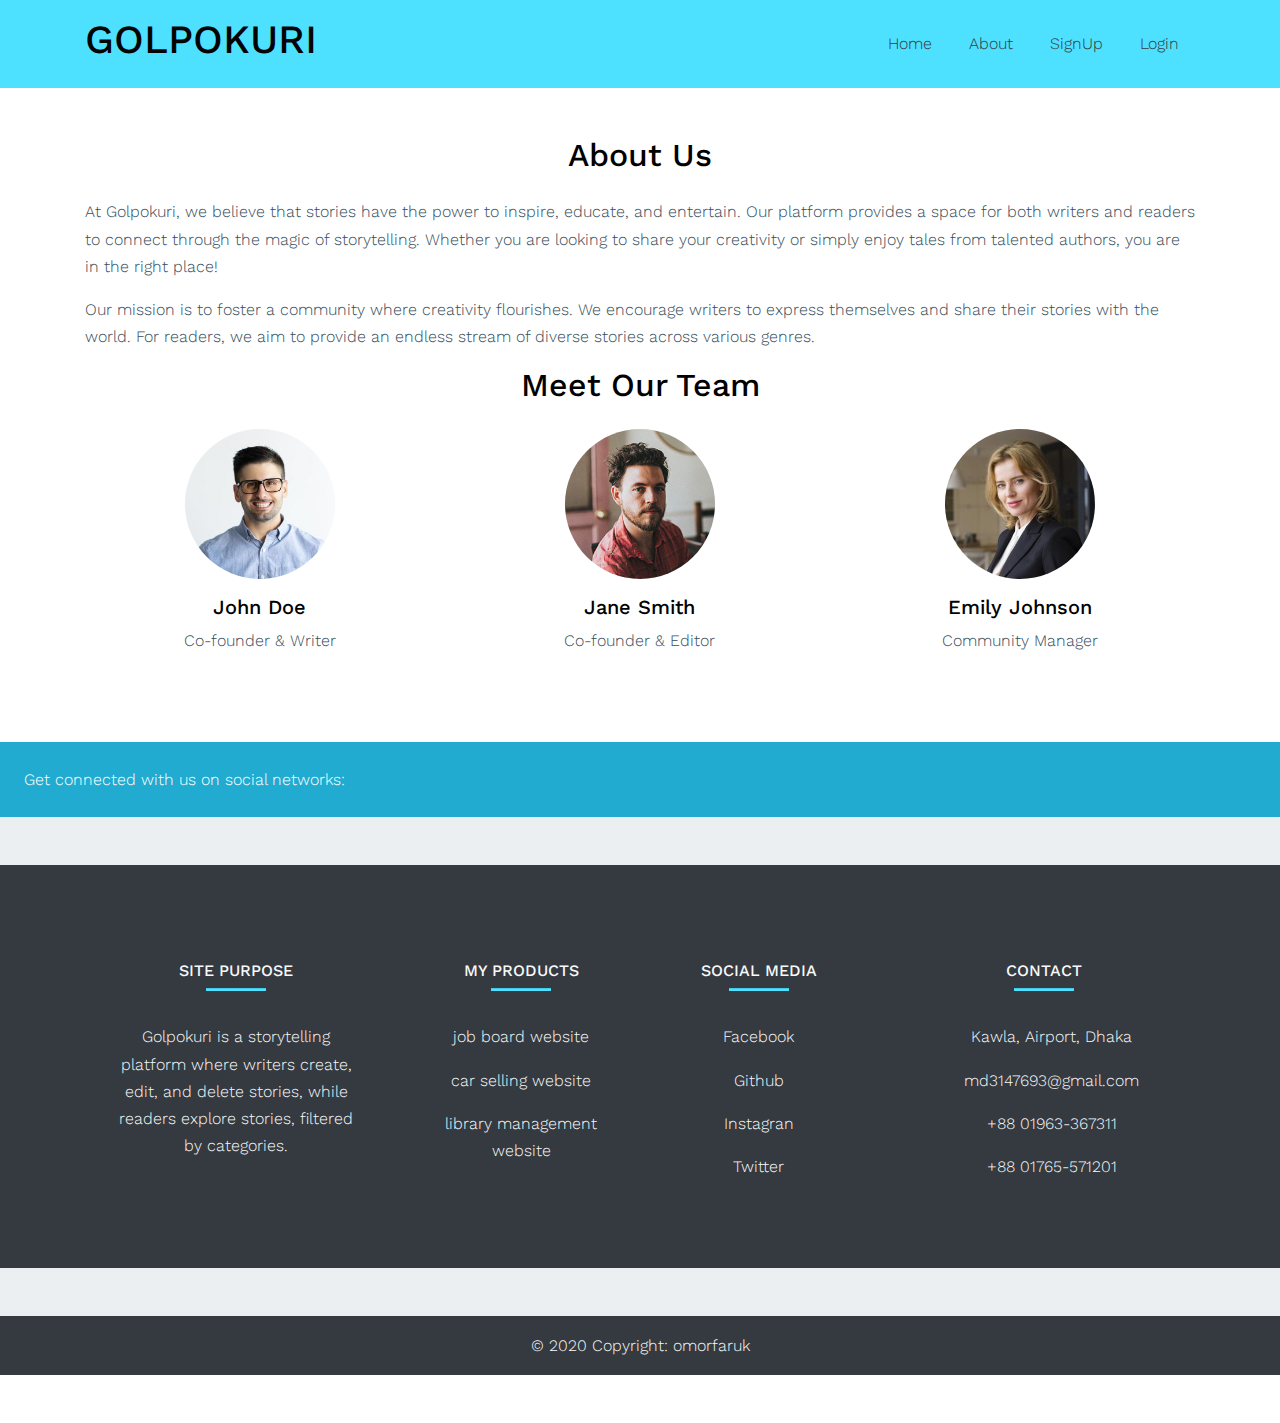
==== commit 4b2b55e6: "nav change" ====
--- a/about.html
+++ b/about.html
@@ -2,7 +2,7 @@
 <html lang="en">
 
   <head>
-    <title>Trips &mdash; Website Template by Colorlib</title>
+    <title>golpokuri</title>
     <meta charset="utf-8">
     <meta name="viewport" content="width=device-width, initial-scale=1, shrink-to-fit=no">
     <link rel="stylesheet" href="https://cdnjs.cloudflare.com/ajax/libs/font-awesome/6.6.0/css/all.min.css" integrity="sha512-Kc323vGBEqzTmouAECnVceyQqyqdsSiqLQISBL29aUW4U/M7pSPA/gEUZQqv1cwx4OnYxTxve5UMg5GT6L4JJg==" crossorigin="anonymous" referrerpolicy="no-referrer" />
@@ -30,83 +30,75 @@
     <div class="site-wrap" id="home-section">
 
       <div class="site-mobile-menu site-navbar-target">
-        <div class="site-mobile-menu-header">
-          <div class="site-mobile-menu-close mt-3">
-            <span class="icon-close2 js-menu-toggle"></span>
-          </div>
-        </div>
-        <div class="site-mobile-menu-body"></div>
+          <div class="site-mobile-menu-header">
+              <div class="site-mobile-menu-close mt-3">
+                  <span class="icon-close2 js-menu-toggle"></span>
+              </div>
+          </div>
+          <div class="site-mobile-menu-body"></div>
       </div>
-
-   
-
+  
       <header class="site-navbar site-navbar-target mb-5" role="banner" style="background-color: #4de1ff;">
-
-        <div class="container">
-          <div class="row align-items-center position-relative">
-
-            <div class="col-3 ">
-              <div class="site-logo">
-                <a href="index.html" class="font-weight-bold">
-                  <h1 style="color: rgb(4, 4, 4);">GolpoKuri</h1>
-                </a>
-              </div>
-            </div>
-
-            <div class="col-9  text-right">
-              
-
-              <span class="d-inline-block d-lg-none"><a href="#" class="text-white site-menu-toggle js-menu-toggle py-5 text-white"><span class="icon-menu h3 text-white"></span></a></span>
-
-              
-
-              <nav class="site-navigation text-right ml-auto d-none d-lg-block" role="navigation">
-                <ul class="site-menu main-menu js-clone-nav ml-auto ">
-                  <li><a href="index.html" class="nav-link">Home</a></li>
-                  <li><a href="about.html" class="nav-link">About</a></li>
-                  <div id="nav-outlook">
-                  
+          <div class="container">
+              <div class="row align-items-center position-relative">
+  
+                  <div class="col-3 ">
+                      <div class="site-logo">
+                          <a href="index.html" class="font-weight-bold">
+                              <h1 style="color: rgb(4, 4, 4);">GolpoKuri</h1>
+                          </a>
+                      </div>
                   </div>
-                  
-                </ul>
-              </nav>
-            </div>
-
-            
-          </div>
-        </div>
-
+  
+                  <div class="col-9 text-right">
+                      <nav class="site-navigation text-right ml-auto d-none d-lg-block" role="navigation">
+                          <ul class="site-menu main-menu js-clone-nav ml-auto" id="nav-outlook">
+                             
+                          </ul>
+                      </nav>
+  
+                      <!-- Mobile Menu Toggle Button -->
+                      <a href="#" class="d-lg-none js-menu-toggle" style="color: rgb(4, 4, 4);">
+                          <span class="icon-menu"></span>
+                      </a>
+                  </div>
+  
+              </div>
+          </div>
       </header>
-
-
-         <!-- conditional nav -->
-         <script>
+  
+      <!-- Conditional Nav -->
+      <script>
           const token = localStorage.getItem("token");
-          nav_menu = document.getElementById("nav-outlook")
-          if(token){
-            const user_type = localStorage.getItem("user_type");
-            if(user_type == "writer"){
+          const nav_menu = document.getElementById("nav-outlook");
+  
+          if (token) {
+              const user_type = localStorage.getItem("user_type");
+              if (user_type === "writer") {
+                  nav_menu.innerHTML = `
+                      <a href="index.html" class="nav-link text-dark">Home</a>
+                      <a href="about.html" class="nav-link text-dark">About</a>
+                      <a href="dashboard.html" class="nav-link text-dark">Dashboard</a>
+                      <a href="post_story.html" class="nav-link text-dark">Post Story</a>
+                      <a href="" class="nav-link btn" onclick="handleLogout(event)">Logout</a>
+                  `;
+              } else {
+                  nav_menu.innerHTML = `
+                      <a href="index.html" class="nav-link text-dark">Home</a>
+                      <a href="about.html" class="nav-link text-dark">About</a>
+                      <a href="index.html#stories" class="nav-link text-dark">Read Stories</a>
+                      <a href="" class="nav-link text-dark btn" onclick="handleLogout(event)">Logout</a>
+                  `;
+              }
+          } else {
               nav_menu.innerHTML = `
-              <a href="dashboard.html" class="nav-link text-dark">Dashboard</a>
-              <a href="post_story.html" class="nav-link text-dark">Post Story</a>
-              <a href="" class="nav-link btn" onclick="handleLogout(event)">Logout</a>
-              `;
-            }
-            else{
-              nav_menu.innerHTML = `
-              <a href="index.html#stories" class="nav-link text-dark" >Read Stories</a>
-              <a href="" class="nav-link text-dark btn" onclick="handleLogout(event)">Logout</a>
-              `;
-            }  
-          }
-          else{
-              nav_menu.innerHTML = `
-              <a href="register.html" class="nav-link text-dark">SignUp</a>
-              <a href="login.html" class="nav-link text-dark">Login</a>
+                  <a href="index.html" class="nav-link text-dark">Home</a>
+                  <a href="about.html" class="nav-link text-dark">About</a>
+                  <a href="register.html" class="nav-link text-dark">SignUp</a>
+                  <a href="login.html" class="nav-link text-dark">Login</a>
               `;
           }
       </script>
-  
 
 
     <!-- container  -->
